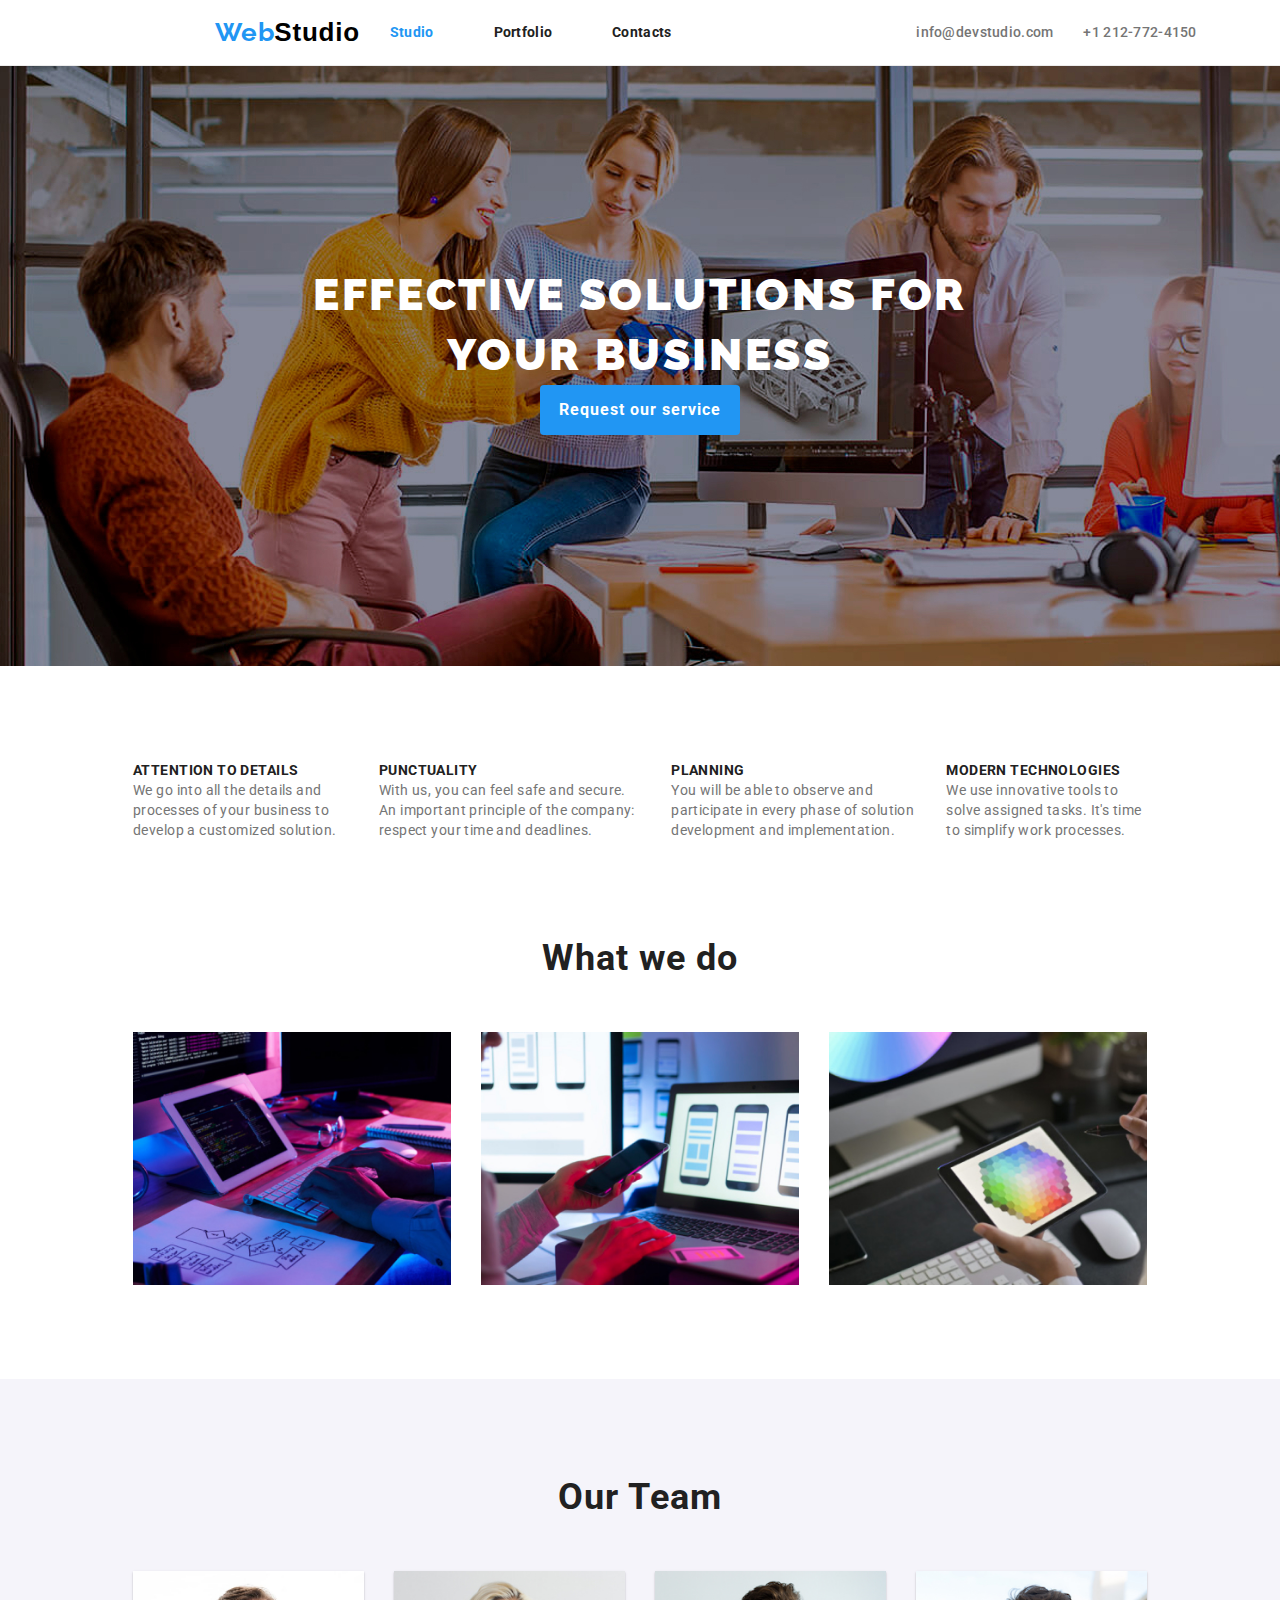
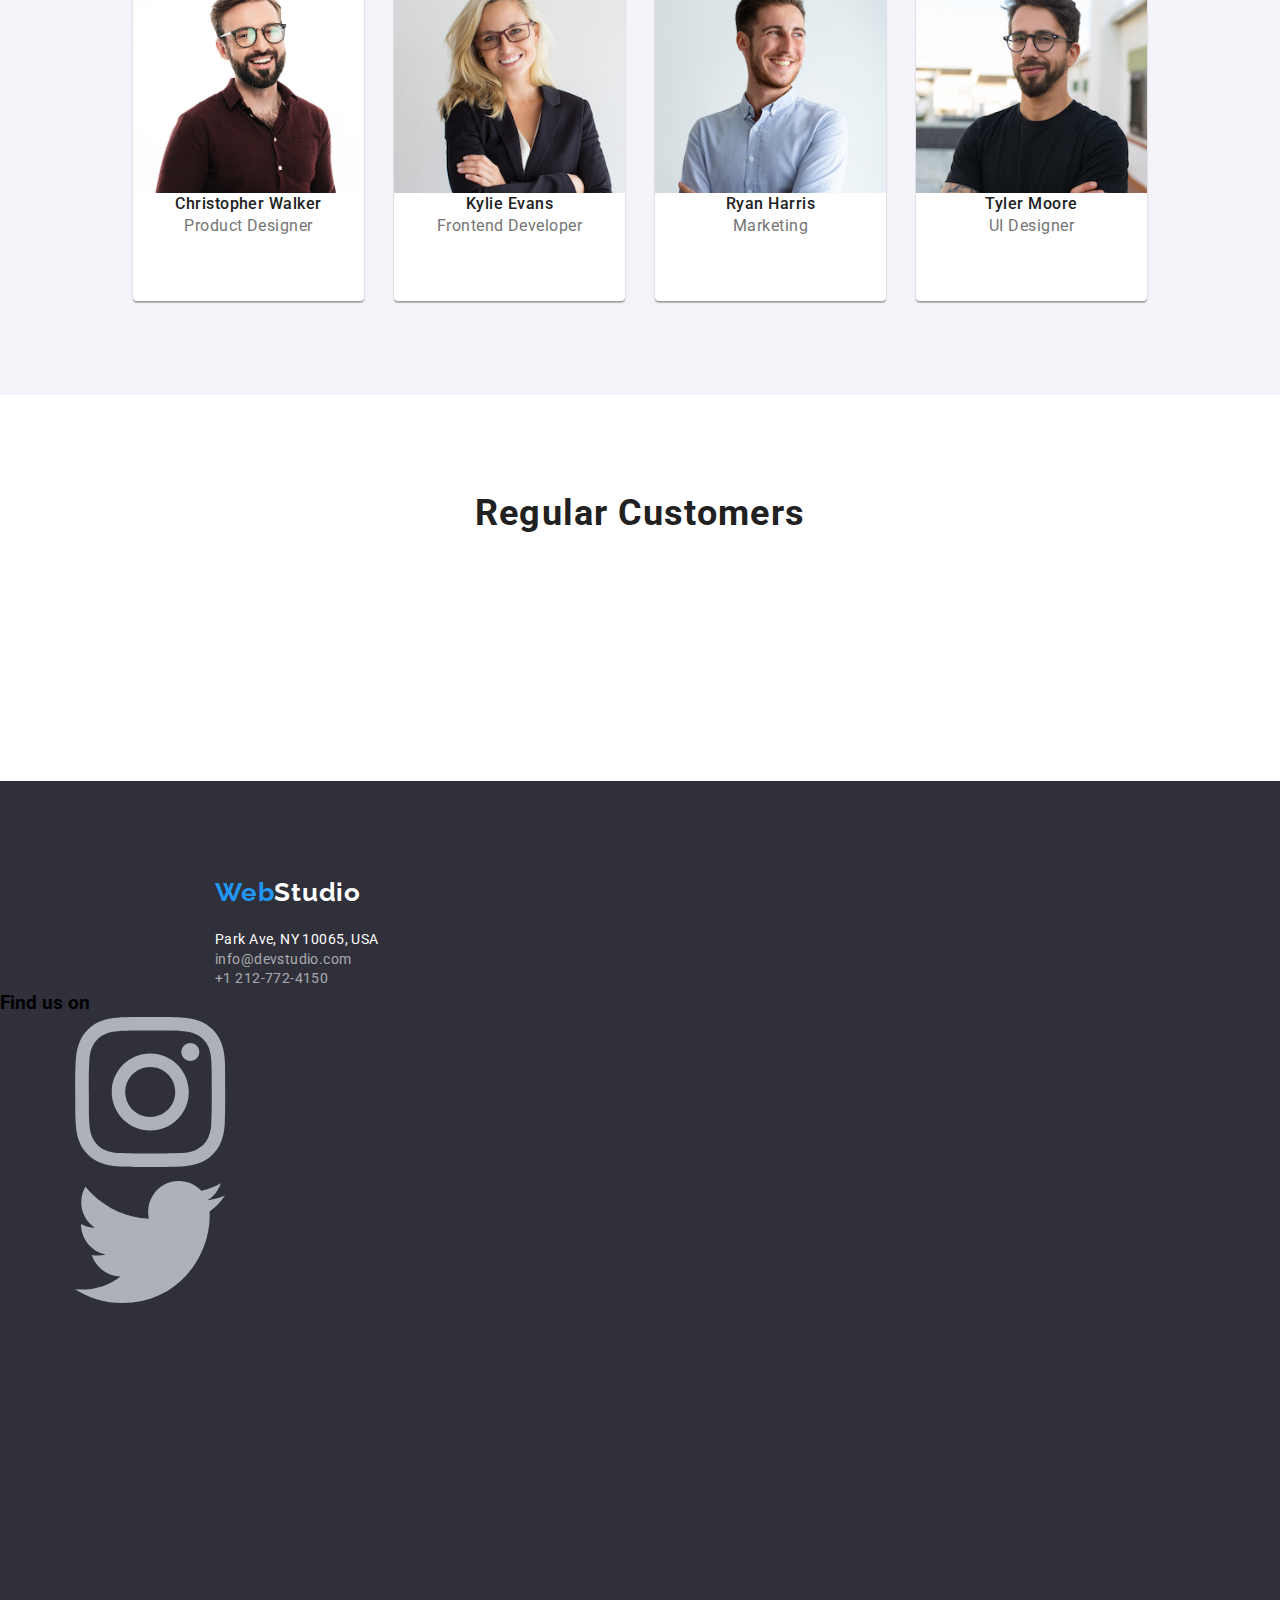
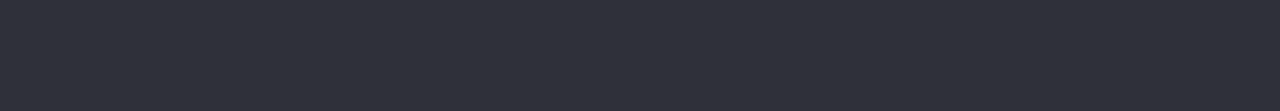
==== index.html @ 2cb7d1bf "css-reset&file-svg" ====
<!DOCTYPE html>
<html lang="en">
<head>
    <meta charset="UTF-8">
    <meta name="WebStudio" content="width=device-width, initial-scale=1.0">
    <title>WebStudio</title>
    <link
    rel="stylesheet"
    href="https://cdnjs.cloudflare.com/ajax/libs/modern-normalize/1.0.0/modern-normalize.min.css"/>
    <link rel="preconnect" href="https://fonts.googleapis.com">
    <link rel="preconnect" href="https://fonts.gstatic.com" crossorigin>
    <link href="https://fonts.googleapis.com/css2?family=Raleway:wght@700&family=Roboto:wght@400;500;700;900&display=swap" rel="stylesheet">
    <link rel="stylesheet" href="css/reset.css">
    <link rel="stylesheet" href="css/styles.css">
</head>
<body>
    <header>
        <div class="global-header">
                <div class="logo"><a href="index.html"><span class="first-word">Web</span><span class="second-word">Studio</span></a></div>
                <nav class="top-navigation">
                    <ul class="menu-nav">
                        <li><a href="index.html" class="nav-link current">Studio</a></li>
                        <li><a href="portfolio.html" class="nav-link">Portfolio</a></li>
                        <li><a href="contacts.html" class="nav-link">Contacts</a></li>
                    </ul>
                </nav>
                <div class="nav-contact">
                    <a href="emailto:info@devstudio.com">info@devstudio.com</a>
                    <a href="tel:+1212-772-4150">+1 212-772-4150</a>
                 </div>          
        </div>           
    </header>
    <main>
        <div class="title-section"><h1>EFFECTIVE SOLUTIONS FOR<br> YOUR BUSINESS</h1>
            <button class="button" type="button" >Request our service</button>
        </div>        
        <section class="strong-points">
            <ul class="strong-points-container">
                <li><h3>ATTENTION TO DETAILS</h3>
                    <p>We go into all the details and processes of your business to develop a customized solution.</p></li>
                <li><h3>PUNCTUALITY</h3>
                    <p>With us, you can feel safe and secure. An important principle of the company: respect your time and deadlines.</p></li>
                <li><h3>PLANNING</h3>
                    <p>You will be able to observe and participate in every phase of solution development and implementation.</p></li>
                <li><h3>MODERN TECHNOLOGIES</h3>
                    <p>We use innovative tools to solve assigned tasks. It's time to simplify work processes.</p></li>
            </ul>     
        </section>
        <section class="what-we-do">
            <h2>What we do</h2>
            <ul class="what-we-do-container">
                <li><img src="./images/computer.jpg" alt="keyboard tapying" width="370" height="290"></li>
                <li><img src="./images/laptop.jpg" alt="image with a laptop" width="370" height="290"></li>
                <li><img src="./images/tablet.jpg" alt="image with a tablet" width="370" height="290"></li>
            </ul>  
        </section>
        <section class="our-team">
            <h2>Our Team</h2>
                <ul class="team-comp">
                    <li class="card"><img src="./images/Christopher-Walker.jpg" alt="Christopher Walker" width="270" height="260">
                        <div class="card-footer"><h3>Christopher Walker</h3><span>Product Designer</span></div></li>
                    <li class="card"><img src="./images/Kylie-Evans.jpg" alt="Kylie Evans" width="270" height="260">
                        <div class="card-footer"><h3>Kylie Evans</h3><span>Frontend Developer</span></div></li>
                    <li class="card"><img src="./images/Ryan-Harris.jpg" alt="Ryan Harris" width="270" height="260">
                        <div class="card-footer"><h3>Ryan Harris</h3><span>Marketing</span></div></li>
                    <li class="card"><img src="./images/Tyler-Moore.jpg" alt="Tyler Moore" width="270" height="260">
                        <div class="card-footer"><h3>Tyler Moore</h3><span>UI Designer</span></div></li>
                </ul>
        </section>
        <section class="regular-customers">
            <h2>Regular Customers</h2>
            <ul class="customers-logo">
            <li><svg><use
                  href="./symbol-defs.svg#icon-Logo"
                ></use>
              </svg></li>
              <li><svg><use
                href="./symbol-defs.svg#icon-Logo-1"
              ></use>
            </svg></li>
            <li><svg><use
                href="./symbol-defs.svg#icon-Logo-2"
              ></use>
            </svg></li>
            <li><svg><use
                href="./symbol-defs.svg#icon-Logo-3"
              ></use>
            </svg></li>
            <li><svg><use
                href="./symbol-defs.svg#icon-Logo-4"
              ></use>
            </svg></li>
            <li><svg><use
                href="./symbol-defs.svg#icon-Logo-5"
              ></use>
            </svg></li>
            </ul>
        </section>
    </main>
    <footer class="global-footer">
        <div class="footer">
            <a href="index.html"><span class="first-word">Web</span><span class="third-word">Studio</span></a>
            <address>
                <p class="phisical-address">Park Ave, NY 10065, USA</p>
                <p>info@devstudio.com</p>
                <p>+1 212-772-4150</p>
            </address>
        </div>
        <div class="Find-us-on-section">
            <h3>Find us on</h3>
            <ul class="social-media-svg">
                <li class="social-media-icon">
                    <a href class="svg-link-inactive"> 
                        <svg class="svg-link-active">
                        <use
                          href="./symbol-defs.svg#icon-instagram"
                        ></use>
                      </svg></a>
                   
                </li>
                <li>
                    <svg>
                        <use
                          href="symbol-defs.svg#icon-twitter"
                        ></use>
                      </svg>
                      
                </li>
                <li>
                    <svg>
                        <use
                          href=""
                        ></use>
                      </svg>
                      
                </li>
                <li>
                    <svg>
                        <use
                          href=""
                        ></use>
                      </svg>
                      
                </li>
            </ul>
        </div>

    </footer>
</body>
</html>
---- css/styles.css ----
:root{
    --text1-font-family: "Raleway", sans-serif; 
    --text2-font-family: "Roboto", sans-serif;
    --text3-font-family: "Oleo Script", sans-serif;
    --title-color:#212121;
    --subtitle-color: #212121;
    --text-hover-focus-color:#2196F3;
    --button-color:#212121;
    --button-hover-color:#FFFFFF;
    --button-background-color:#F5F4FA;
    --paragraph-color:#757575;
    --title-footer-background-color:#2F303A;
    --address-color:#FFFFFF99;
    --background-color-white:#FFFFFF;
    --title-button-hover-color:#188CE8;
    }
    
    /*general*/

    body {
        font-family:sans-serif;
        font-family: var(--text2-font-family);
        background-color:var(--background-color-white);
        font-style: normal;
    
        }
        * {
        box-sizing: border-box;}

        ul {list-style-type: none;}
        a {text-decoration: none;}
        button{font-family: inherit;}

        header {padding-block: 15px;}

        img {
            display: block;
            max-width: 100%;
            height: auto;
        }


    /*title section*/

    h1 {
        font-family: var(--text1-font-family);
        font-weight: 900;
        font-size: 44px;
        line-height: 60px;
        letter-spacing: 0.06em;
        color:var(--background-color-white);
        padding-top: 199px;
        margin-top: 0;
        }

    .title-section {text-align: center;
        height: 600px;
        top: 80px;
        background-color:var(--title-footer-background-color);
        background-image:url("../images/bg-h1-image.jpg");
        background-image:linear-gradient(to bottom#2F303A66);
    }
    header {border-bottom: 1px solid #ECECEC;
    }

    .global-header {
    display: flex;
    flex-direction: row;
    align-items: center;
    width: 1200px;
    margin-left: 215px;
    margin-right: 215px;
}

    /*logo*/
    

    .first-word {
        font-family: var(--text1-font-family);
        color: #2196F3;
        font-size: 26px;
        font-weight: 700;
        line-height: 1.337em;
        letter-spacing: 0.03em;
        height: 31px;
        top:24px;
    }

    .second-word {
        font-family: var(--text3-font-family);
        color: #000000;
        font-size: 26px;
        font-weight: 400;
        font-weight: bold;
        line-height: 1.337em;
        letter-spacing: 0.03em;
        height: 31px;
        top: 24px;
    }
    
    .third-word {
        font-family:var(--text1-font-family);
        color: #FFFFFF;
        font-size: 26px;
        font-weight: 700;
        line-height: 1.337em;
        letter-spacing: 0.03em;
    }
    .logo :focus {color: var(--text-hover-focus-color);}
    .logo :hover {color: var(--text-hover-focus-color);}
    

   /*navigation bar*/
    .menu-nav {display: flex;
        justify-content:space-between
        }


   .nav-link {
        font-family: var(--text2-font-family);
        font-weight: 500;
        font-size: 14px;
        color:var(--subtitle-color);
        line-height: 1.328em;
        letter-spacing: 0.02em;
        font-weight: bold;
        padding-inline: 30px;
   }
    .current {color: var(--text-hover-focus-color);}
    
    a:hover { color:var(--text-hover-focus-color);}
    a:focus { color: var(--text-hover-focus-color);}

    .nav-contact {
        display: flex;
        align-content:flex-end;
        margin-left: 215px;
        gap: 30px;
        }
    .nav-contact a {
        font-family: var(--text2-font-family);
        font-size: 14px;
        font-weight: 500;
        color:var(--paragraph-color);
        line-height: 1.36em;
        letter-spacing: 0.02em;
    }
    .nav-contact :hover {color: var(--text-hover-focus-color);}
    .nav-contact :focus {color: var(--text-hover-focus-color);}

    /*strong-points*/

    .strong-points-container {
        display: flex;
        margin: auto;
        width: 1014px;
        padding-top: 94px;
        gap: 30px;
        padding-left: 0;
        margin-top: 0;
        margin-bottom: 0;
    }

    .strong-points h3 {
        font-family: var(--text2-font-family);
        font-weight: 700;
        font-size: 14px;
        letter-spacing: 0.03em;
        color: var(--subtitle-color);
        line-height: 1.429em;
    }

    .strong-points p {
        font-family: var(--text2-font-family);
        font-weight: 400;
        font-size: 14px;
        letter-spacing: 0.03em;
        color: var(--paragraph-color);
        line-height: 1.429em;
    }

    h2 {
        font-family: var(--text2-font-family);
        font-weight: 700;
        font-size: 36px;
        letter-spacing: 0.03em;
        color: var(--subtitle-color);
        line-height: 1.337em;
    }

        /* what-we-do*/
        .what-we-do {padding-top: 94px;
        padding-bottom: 94px;}
        .what-we-do h2 {text-align: center;
        margin: 0;
        padding-bottom: 50px;}
        .what-we-do-container {
        display: flex;
        justify-content: center;
        width: 1014px;
        margin:auto;
        margin-top: 0;
        gap: 30px;
        padding-left: 0;
    }
    
    /*our-team*/

    .our-team {background-color: var(--button-background-color);
    padding-top: 94px;
        
}
    .our-team h2 {display:flex; justify-content: center;
    margin: 0;}

    .team-comp {
        display: flex;
        justify-content:center;
        width: 1014px;
        margin: auto;
        gap: 30px;
        padding-top: 50px;
        padding-bottom: 94px;
        padding-left: 0;
        margin-top: 0;
        margin-bottom: 0;
    }

    .card { box-shadow: 0px 2px 1px 0px rgba(0,0,0,0.2),0px 1px 1px 0px rgba(0, 0, 0, 0.14), 0px 1px 3px 0px rgba(0, 0, 0, 0.12);
        background-color: var(--background-color-white);
        border-radius:0px 0px 4px 4px;
      }

      .card-footer {display: flex;
        flex-direction: column;
        text-align:center;
        height: 108px;
    }
    .our-team h3 {
        font-family: var(--text2-font-family);
        font-weight: 500;
        font-size: 16px;
        letter-spacing: 0.03em;
        color: var(--subtitle-color);
        line-height: 1.36em;
    }

    .our-team span {
        font-family: var(--text2-font-family);
        font-weight: 400;
        font-size: 16px;
        letter-spacing: 0.03em;
        color: var(--paragraph-color);
        line-height: 1.361em;
    }

    /*regular-customers*/

    .regular-customers {
        padding: 94px;
    }
    .regular-customers h2 {
        display: flex;
        justify-content: center;
    }

    .customers-logo {
        display: flex;
    }

    /*buttons*/

   .title-section .button {
        font-family: var(--text2-font-family);
        font-weight: 700;
        font-size: 16px;
        letter-spacing: 0.06em;
        line-height: 1.367em;
        border: none;
        border-radius: 4px;
        cursor: pointer;
        color: var(--background-color-white);
        background-color: var(--text-hover-focus-color);
        width: 200px;
        height: 50px;
    }

    .title-section .button:hover {background-color: var(--title-button-hover-color);
    color: #FFFFFF;}


    .nav-product button {
        font-family: var(--text2-font-family);
        cursor: pointer;
        font-weight: 500;
        font-size: 16px;
        letter-spacing: 0.03em;
        line-height: 1.332em;
        color:var(--button-color);
        background-color:var(--button-background-color);
        border: none;
        border-radius: 4px;
        padding-inline: 20px;
        padding-block: 10px;
    }

    .button:hover {
        color:var(--button-hover-color);
        background-color: var(--text-hover-focus-color);}
        
    .nav-product :focus {color: #FFFFFF;
        background-color: var(--text-hover-focus-color);}
   
        /*card section*/

    .product-container {
        width: 1200px;
        padding-top: 94px;
    }

    .nav-product {justify-content: center;
        padding-bottom: 50px;
        margin-left: 155px;
    }
    .product-cards {
        display: flex;
        flex-wrap: wrap;
        justify-content: center;
        gap: 10px;
    }
    
    .card-section {
        display: flex;
        flex-wrap: wrap;
        align-content: center;
        gap: 30px;
        padding: 0;
        padding-bottom: 94px;
        margin-left: 215px;

    }

    .item {flex-basis: calc((100% - 60px) / 3);
        border: 1px solid #EEE;
        background-color:var(--background-color-white);
      }
      
      .item-footer {
        display: flex;
        flex-direction: column;
        margin-inline: 20px;
        margin-block: 15px;
      }


    .card-section {
        background-color: var(--background-color-white);
        margin: 0;
        margin-left: 215px;
    }
    .card-section h3 {
        font-family:var(--text2-font-family);
        color:var(--subtitle-color);
        font-weight: 700;
        font-size: 18px;
        line-height: 1.419em;
        letter-spacing: 0.06em;
    }
    .card-section span {
        font-family: var(--text2-font-family);
        color:var(--paragraph-color);
        font-weight: 400;
        font-size: 16px;
        line-height: 1.434em;
        letter-spacing: 0.03em;
    }
    /*footer section*/

    .global-footer{
        background-color:var(--title-footer-background-color);
        font-family: var(--text2-font-family);
        font-weight: 400;
        padding-top: 94px;
        padding-bottom: 94px;
    }
    .footer {display:block;
        margin-left: 215px;
    }
    
    .global-footer a :hover,:focus {
        color:var(--text-hover-focus-color);
    }
    address {font-style: normal;}

    .global-footer .phisical-address {
        font-family:var(--text2-font-family);
        font-weight: 400;
        font-size: 14px;
        color: var(--background-color-white); 
        line-height: 1.399em;
        letter-spacing: 0.03em; 
        padding-top: 20px;
    }
    .global-footer p {
        font-family:var(--text2-font-family);
        font-weight: 400;
        font-size: 14px;
        color: var(--address-color);
        line-height: 1.41em;
        letter-spacing: 0.03em;
    }
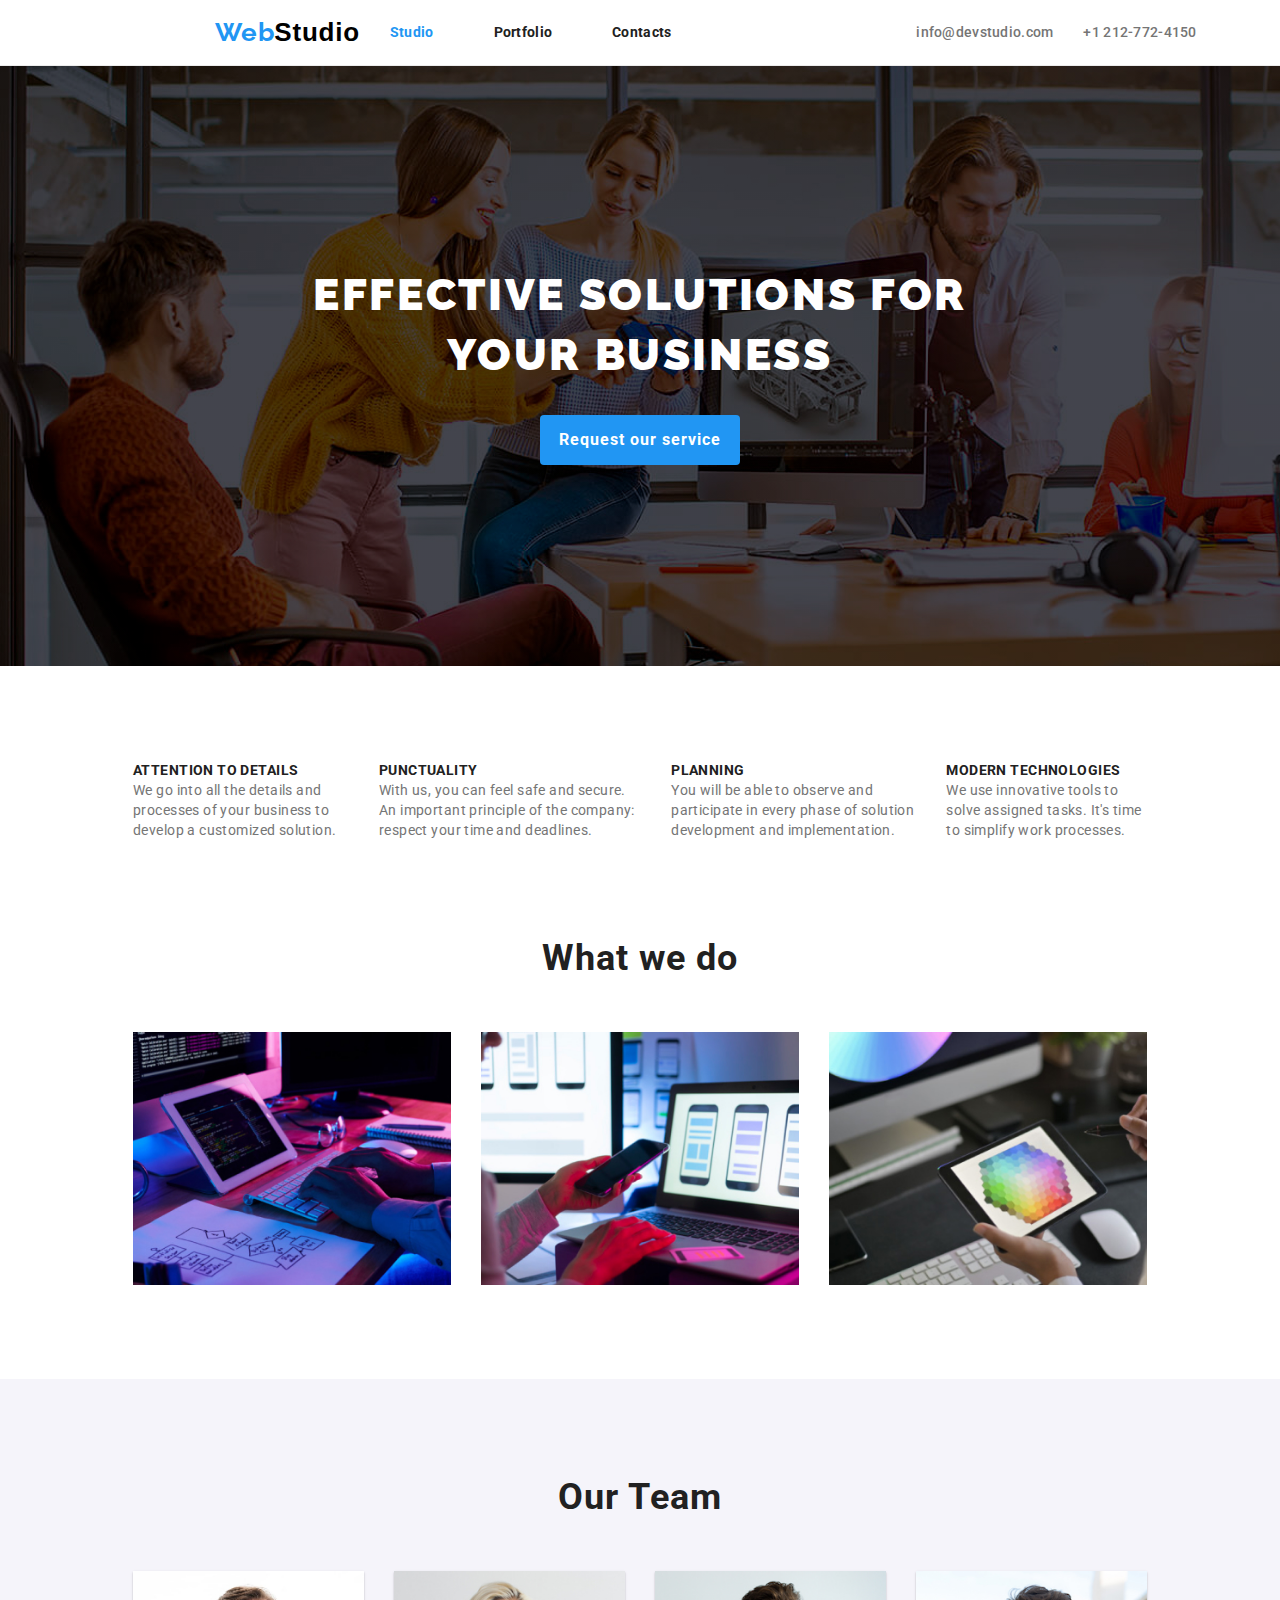
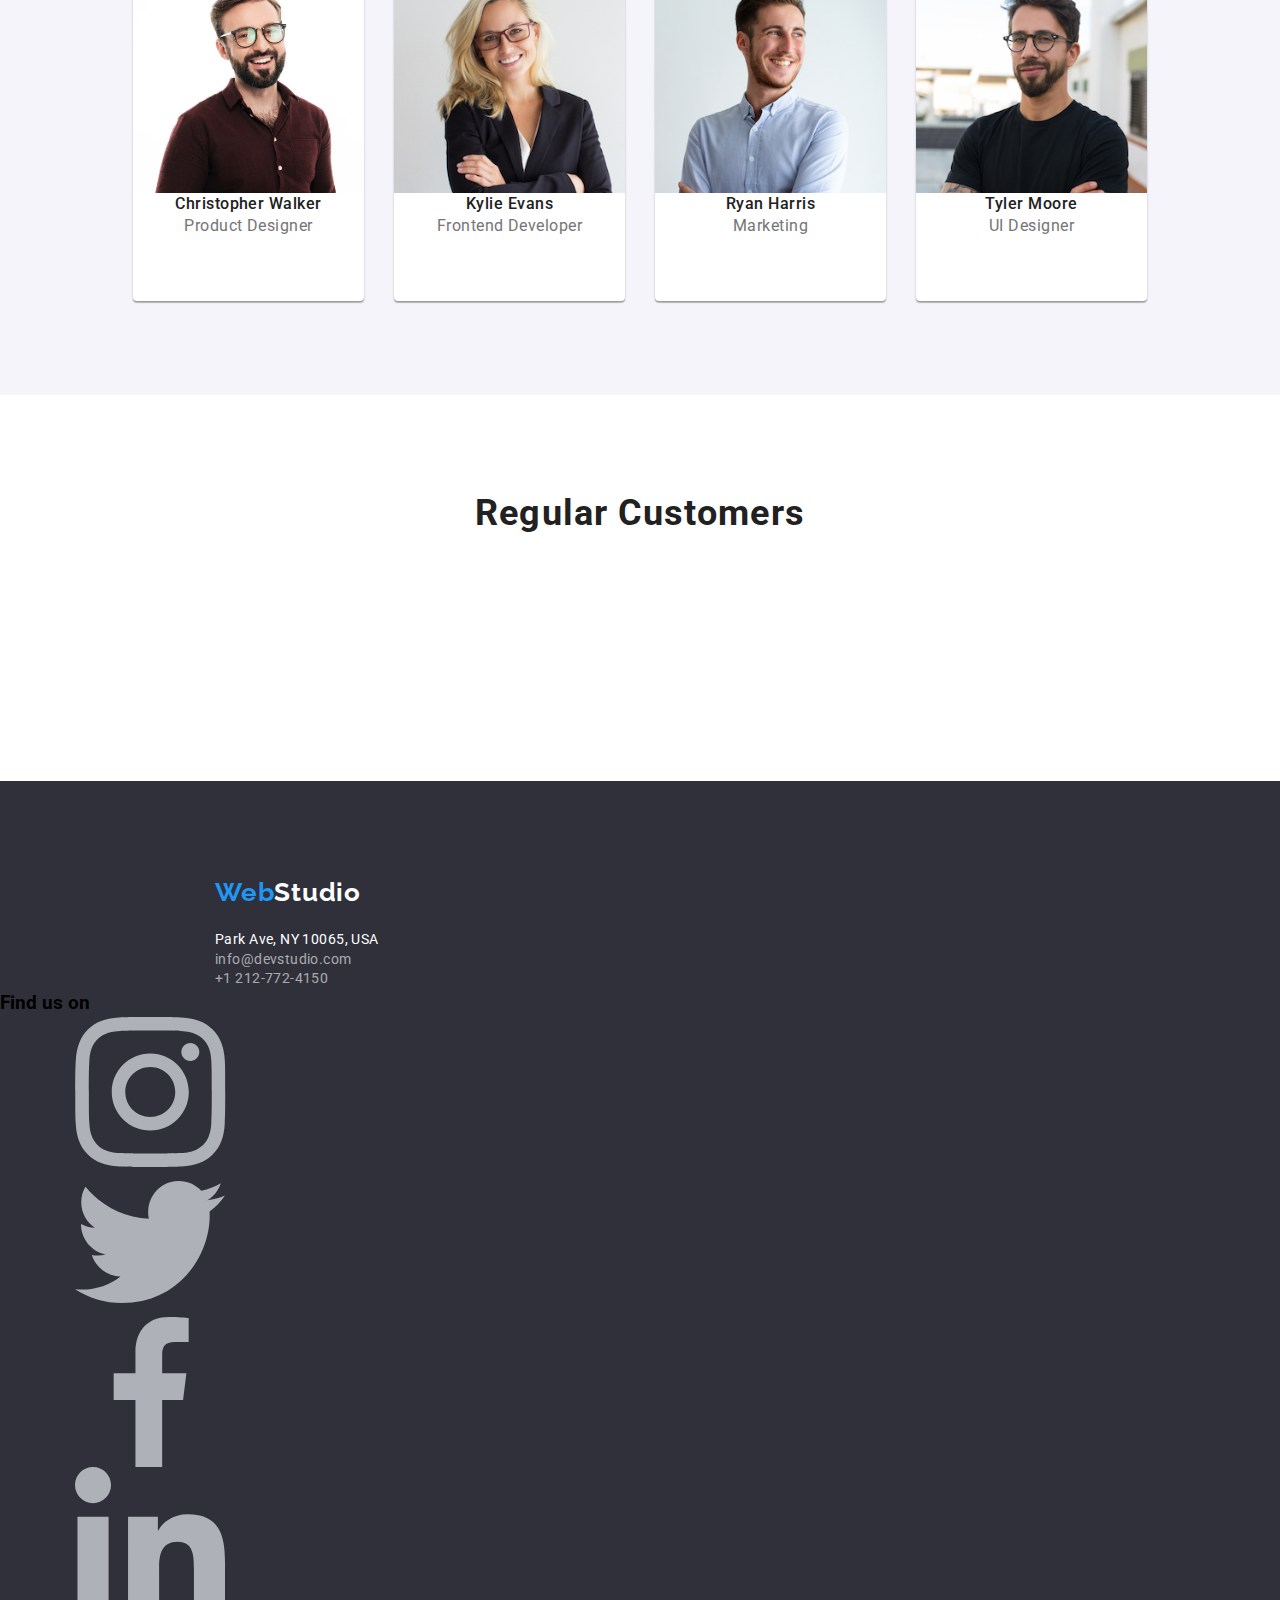
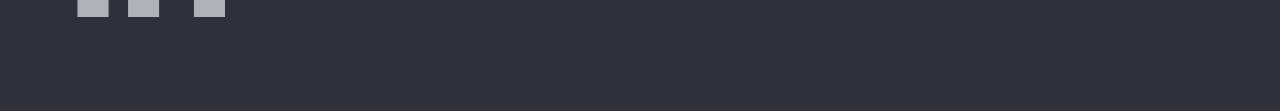
==== commit 00a27a36: "demo svg" ====
--- a/index.html
+++ b/index.html
@@ -30,10 +30,12 @@
                  </div>          
         </div>           
     </header>
-    <main>
-        <div class="title-section"><h1>EFFECTIVE SOLUTIONS FOR<br> YOUR BUSINESS</h1>
-            <button class="button" type="button" >Request our service</button>
-        </div>        
+        <main><div class="title-section-bg-img">
+            <div class="title-section"><h1>EFFECTIVE SOLUTIONS FOR<br> YOUR BUSINESS</h1>
+                <button class="button" type="button" >Request our service</button>
+            </div>
+        </div>
+                
         <section class="strong-points">
             <ul class="strong-points-container">
                 <li><h3>ATTENTION TO DETAILS</h3>
@@ -106,45 +108,19 @@
                 <p>+1 212-772-4150</p>
             </address>
         </div>
-        <div class="Find-us-on-section">
+        <div>
             <h3>Find us on</h3>
-            <ul class="social-media-svg">
-                <li class="social-media-icon">
-                    <a href class="svg-link-inactive"> 
-                        <svg class="svg-link-active">
-                        <use
-                          href="./symbol-defs.svg#icon-instagram"
-                        ></use>
-                      </svg></a>
-                   
-                </li>
-                <li>
-                    <svg>
-                        <use
-                          href="symbol-defs.svg#icon-twitter"
-                        ></use>
-                      </svg>
-                      
-                </li>
-                <li>
-                    <svg>
-                        <use
-                          href=""
-                        ></use>
-                      </svg>
-                      
-                </li>
-                <li>
-                    <svg>
-                        <use
-                          href=""
-                        ></use>
-                      </svg>
-                      
-                </li>
+            <ul>
+                <li><svg><use href="./images/symbol-defs.svg#icon-instagram"></use>
+                  </svg></li>
+                  <li><svg><use href="./images/symbol-defs.svg#icon-twitter"></use>
+                  </svg></li>
+                  <li><svg><use href="./images/symbol-defs.svg#icon-facebook"></use>
+                  </svg></li>
+                  <li><svg><use href="./images/symbol-defs.svg#icon-linkedin"></use>
+                  </svg></li>
             </ul>
         </div>
-
     </footer>
 </body>
 </html>--- a/css/styles.css
+++ b/css/styles.css
@@ -51,15 +51,18 @@
         color:var(--background-color-white);
         padding-top: 199px;
         margin-top: 0;
+        margin-bottom: 30px;
         }
 
     .title-section {text-align: center;
         height: 600px;
         top: 80px;
         background-color:var(--title-footer-background-color);
-        background-image:url("../images/bg-h1-image.jpg");
-        background-image:linear-gradient(to bottom#2F303A66);
-    }
+        background-image:linear-gradient(rgba(0, 0, 0, 0.5), rgba(0, 0, 0, 0.5)),url("../images/bg-h1-image.jpg");
+        background-repeat: no-repeat;
+    }
+
+
     header {border-bottom: 1px solid #ECECEC;
     }
 
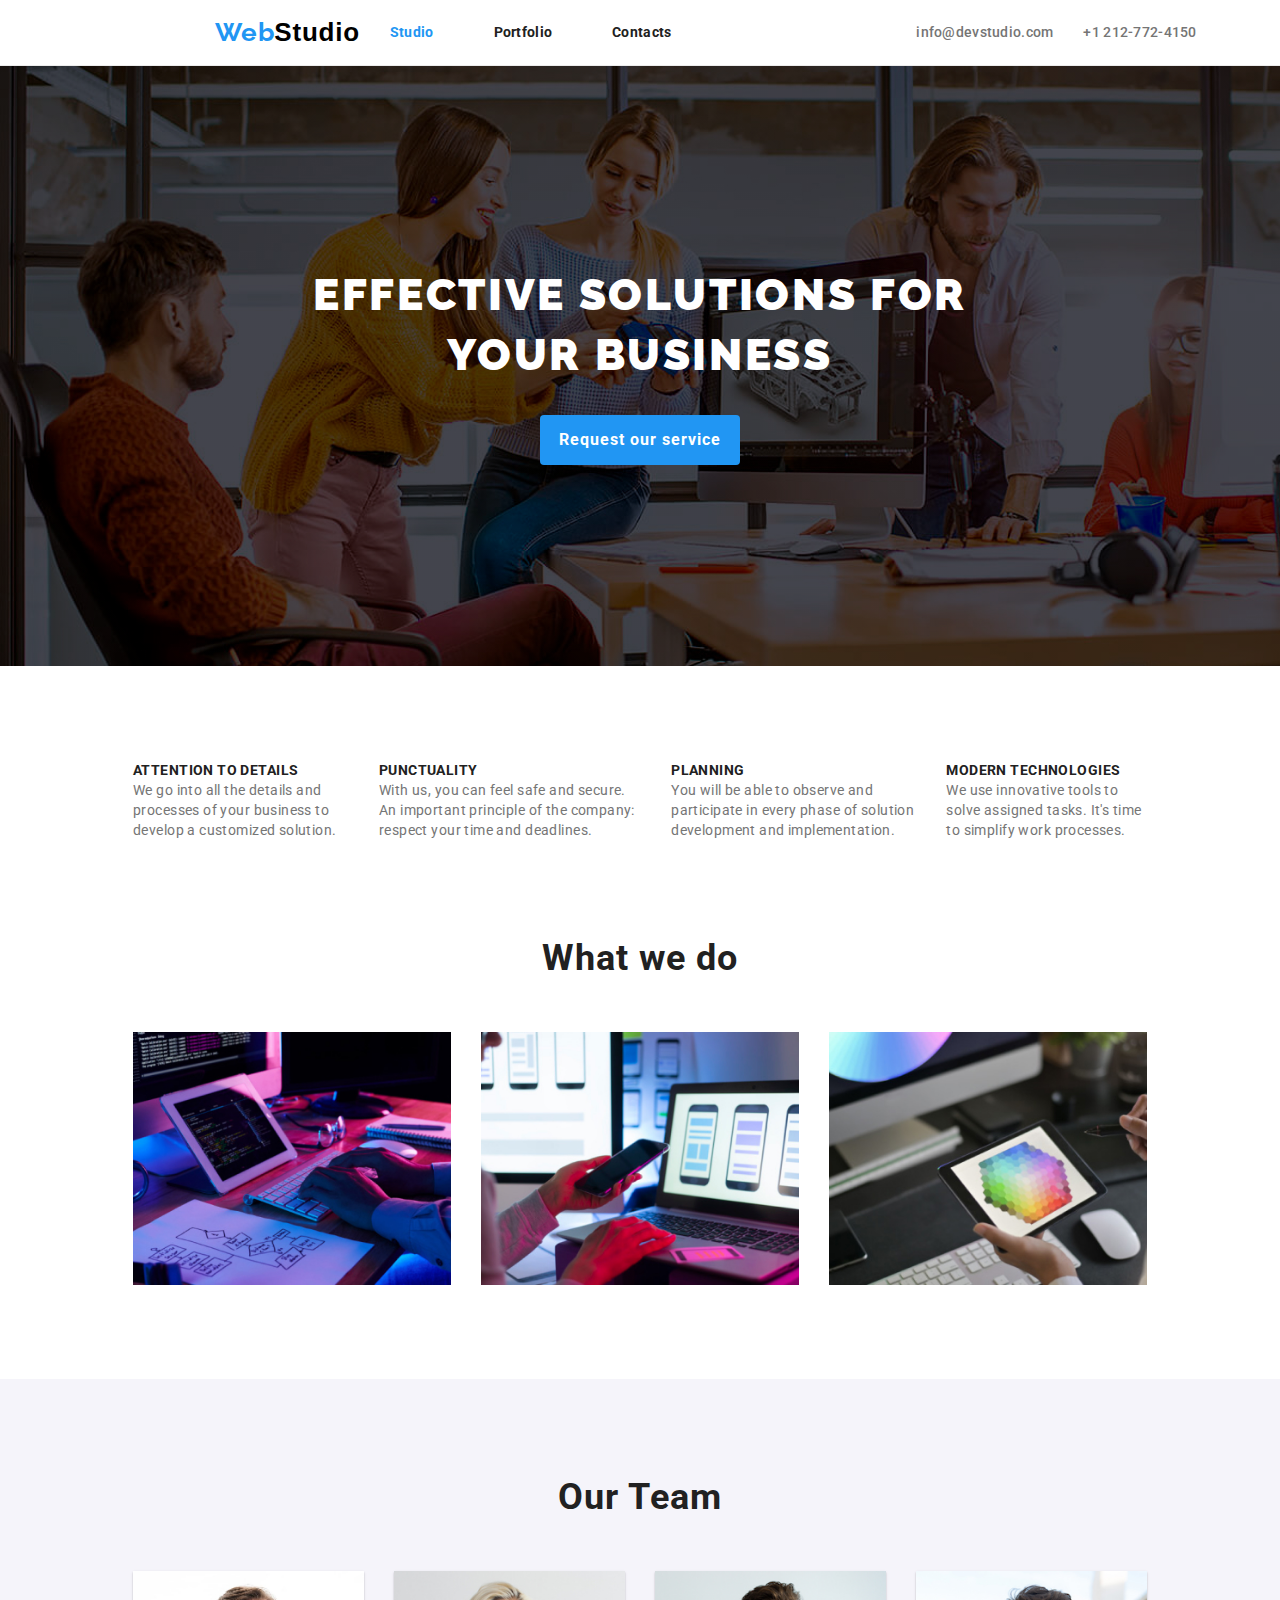
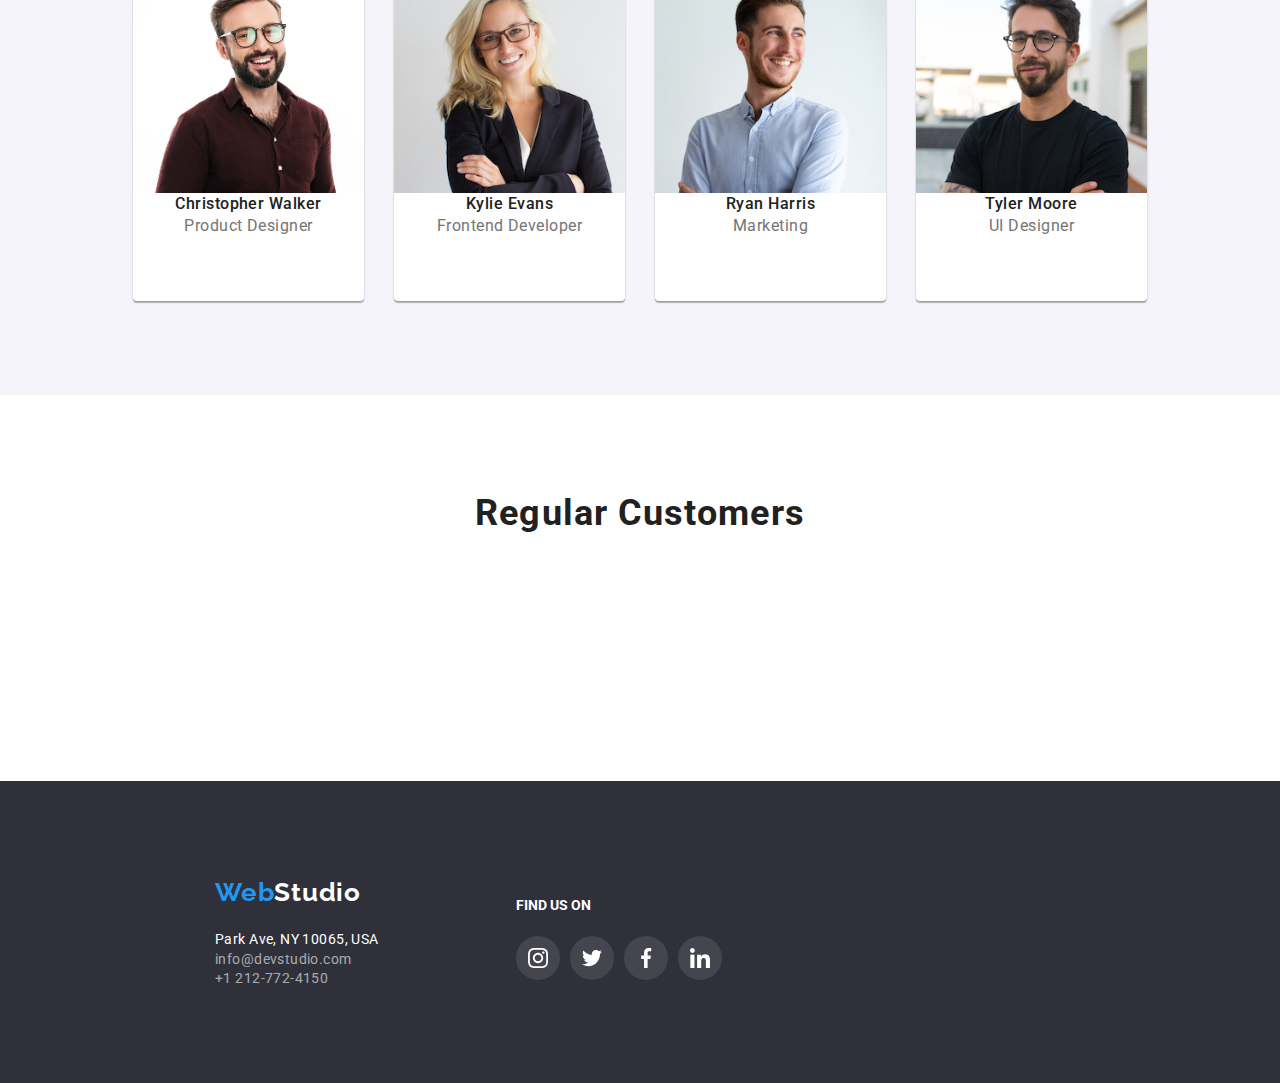
==== commit a65df23f: "footer css done" ====
--- a/index.html
+++ b/index.html
@@ -108,16 +108,16 @@
                 <p>+1 212-772-4150</p>
             </address>
         </div>
-        <div>
+        <div class="find-us-on-container">
             <h3>Find us on</h3>
-            <ul>
-                <li><svg><use href="./images/symbol-defs.svg#icon-instagram"></use>
+            <ul class="social-media">
+                <li class="social-media-icon"><svg width="20px" height="20px"><use href="./images/symbol-defs.svg#icon-instagram"></use>
                   </svg></li>
-                  <li><svg><use href="./images/symbol-defs.svg#icon-twitter"></use>
+                <li class="social-media-icon"><svg width="20px" height="20px"><use href="./images/symbol-defs.svg#icon-twitter"></use>
                   </svg></li>
-                  <li><svg><use href="./images/symbol-defs.svg#icon-facebook"></use>
+                <li class="social-media-icon"><svg width="20px" height="20px"><use href="./images/symbol-defs.svg#icon-facebook"></use>
                   </svg></li>
-                  <li><svg><use href="./images/symbol-defs.svg#icon-linkedin"></use>
+                <li class="social-media-icon"><svg width="20px" height="20px"><use href="./images/symbol-defs.svg#icon-linkedin"></use>
                   </svg></li>
             </ul>
         </div>
--- a/css/styles.css
+++ b/css/styles.css
@@ -379,7 +379,7 @@
     }
     /*footer section*/
 
-    .global-footer{
+    .global-footer{display: flex;
         background-color:var(--title-footer-background-color);
         font-family: var(--text2-font-family);
         font-weight: 400;
@@ -403,6 +403,7 @@
         line-height: 1.399em;
         letter-spacing: 0.03em; 
         padding-top: 20px;
+        width: 231px;
     }
     .global-footer p {
         font-family:var(--text2-font-family);
@@ -411,4 +412,41 @@
         color: var(--address-color);
         line-height: 1.41em;
         letter-spacing: 0.03em;
-    }+    }
+    .find-us-on-container{
+        display:block;
+        width: 206px;
+        height: 80px;
+        margin-left: 70px;
+        margin-top: 20px;
+    }
+    .find-us-on-container h3 {
+        font-family: var(--text2-font-family);
+        font-weight: 700;
+        font-size: 14px;
+        text-transform: uppercase;
+        color: var(--background-color-white);
+        padding-bottom: 20px;
+    }
+    .social-media {display: flex;
+                flex-wrap: wrap;
+                justify-content: center;
+                width: 206px;
+                height: 44px;
+                gap: 10px;
+    }
+
+    .social-media-icon {display:flex;
+        justify-content:center;
+        align-items: center;
+        background-color: #FFFFFF1A;
+        width: 44px;
+        height: 44pxa;
+        border-radius: 50%;
+
+    }
+    .social-media-icon:hover{
+        background-color: var(--text-hover-focus-color);
+        fill: var(--background-color-white);
+        border-radius: 50%;
+    } 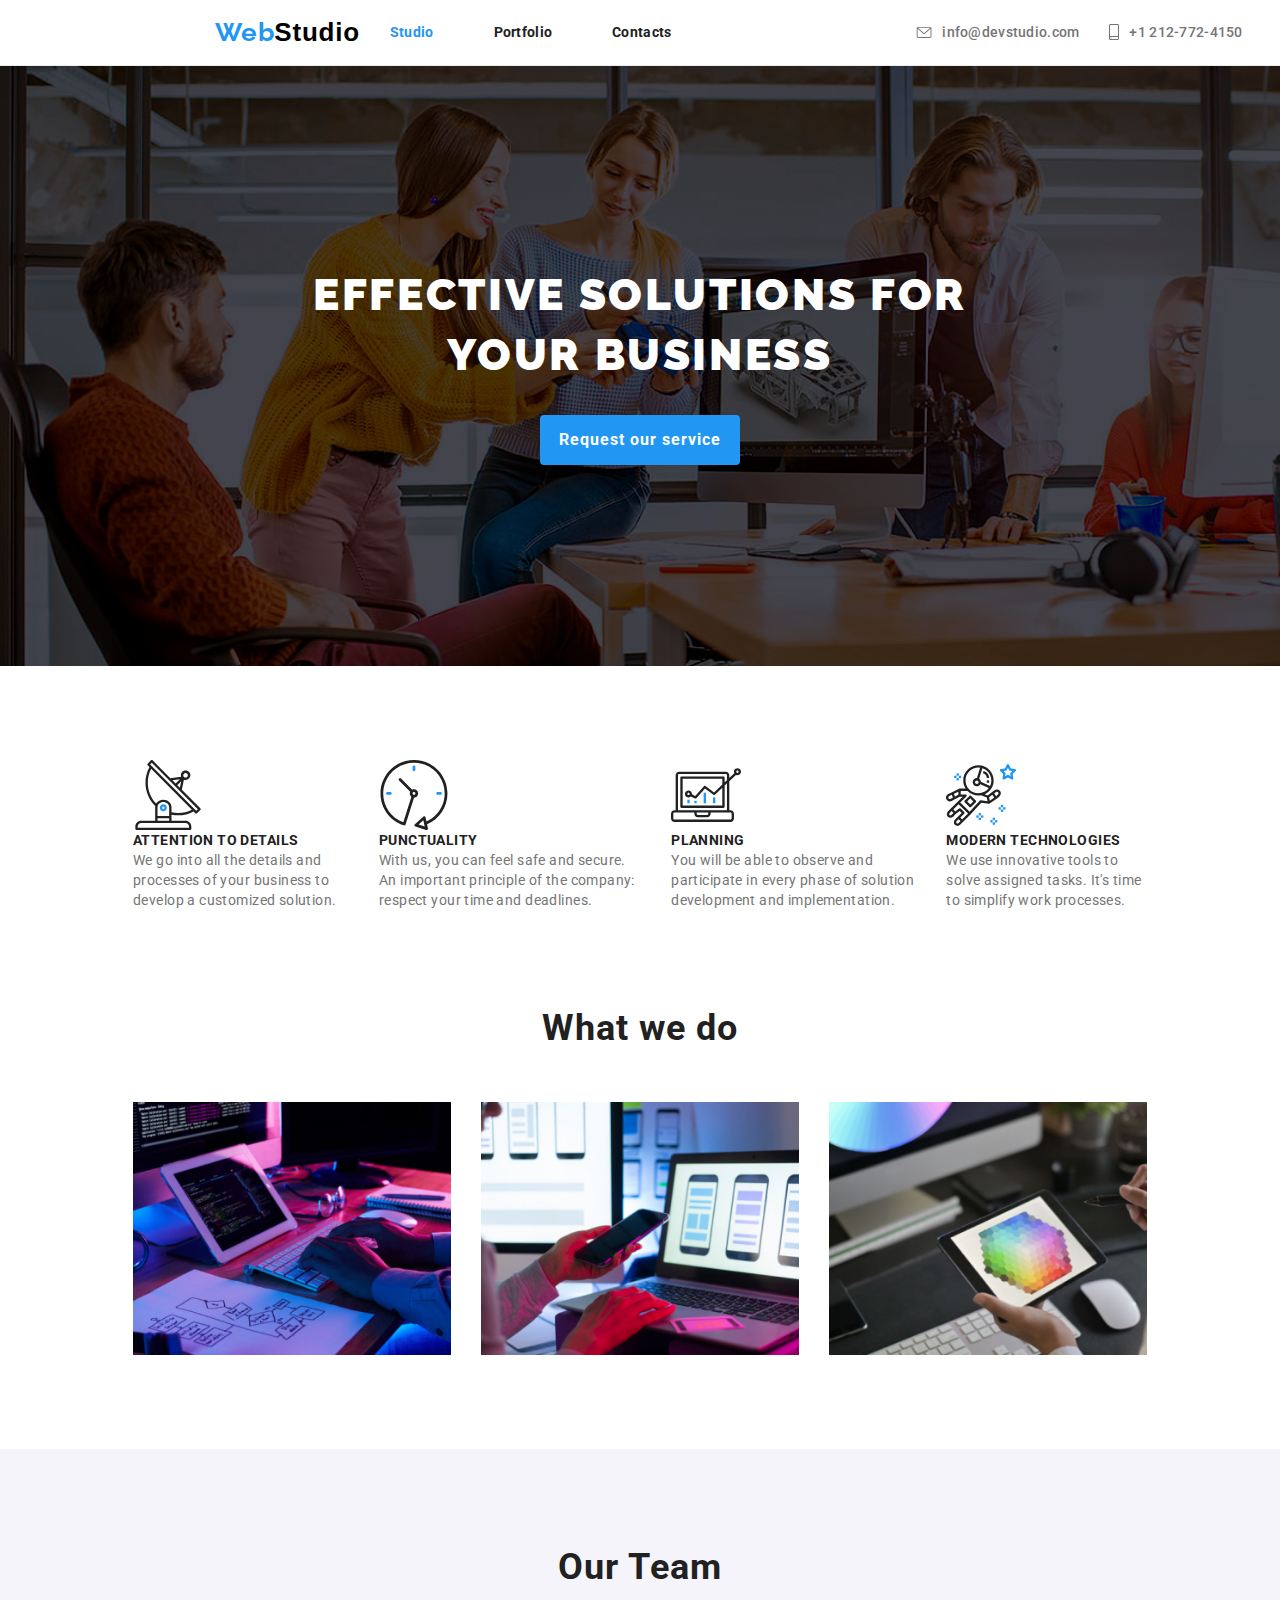
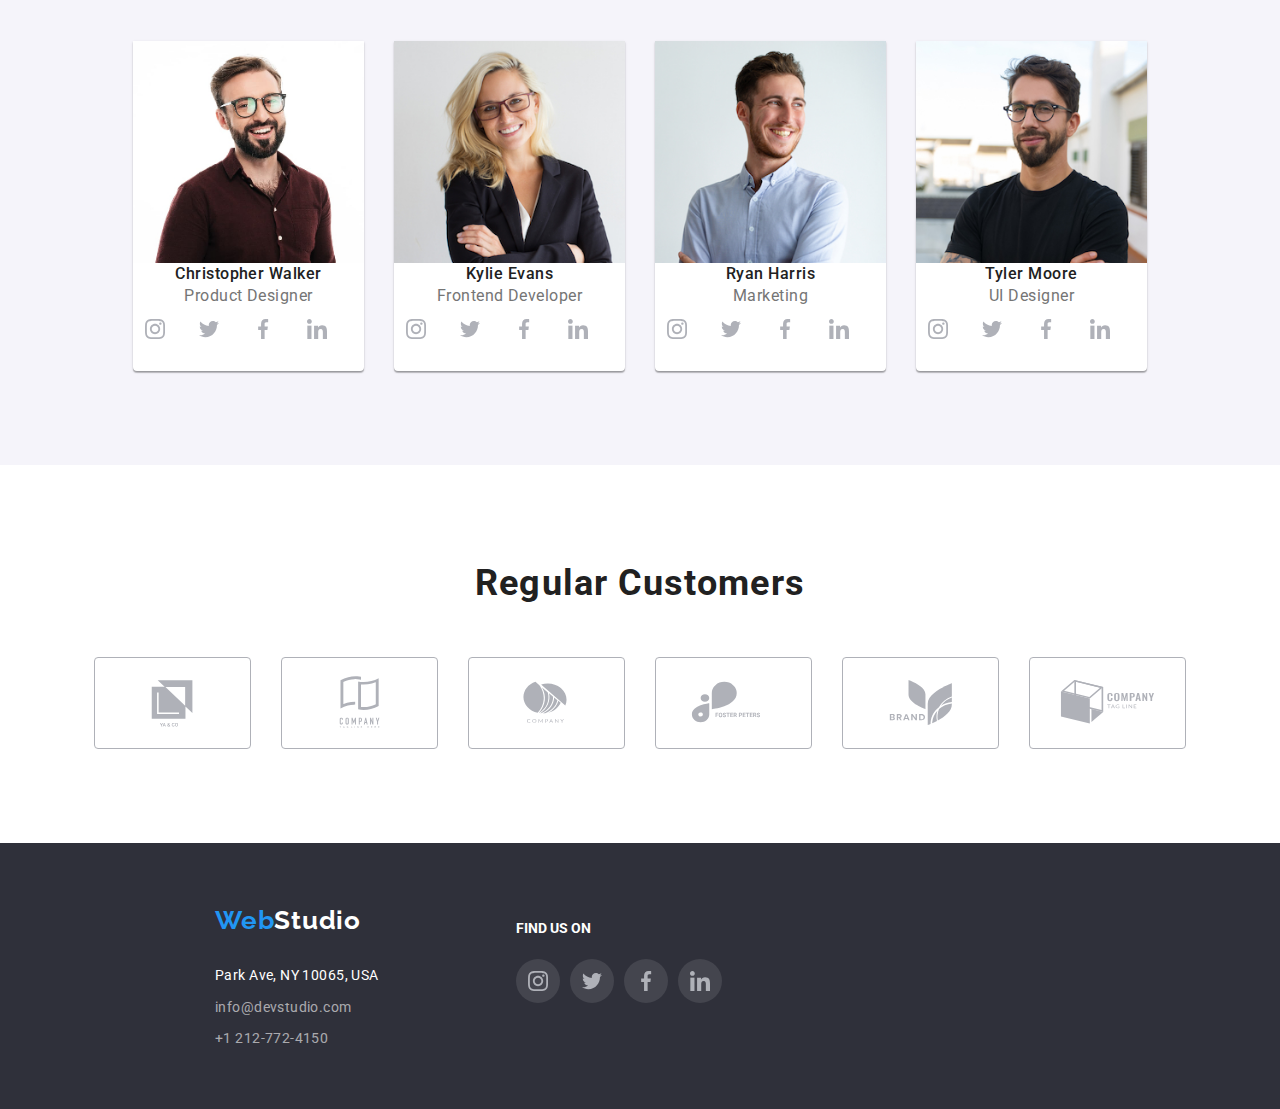
==== commit 605a9970: "index svg almost done" ====
--- a/index.html
+++ b/index.html
@@ -1,52 +1,84 @@
 <!DOCTYPE html>
 <html lang="en">
+
 <head>
     <meta charset="UTF-8">
     <meta name="WebStudio" content="width=device-width, initial-scale=1.0">
     <title>WebStudio</title>
-    <link
-    rel="stylesheet"
-    href="https://cdnjs.cloudflare.com/ajax/libs/modern-normalize/1.0.0/modern-normalize.min.css"/>
+    <link rel="stylesheet"
+        href="https://cdnjs.cloudflare.com/ajax/libs/modern-normalize/1.0.0/modern-normalize.min.css" />
     <link rel="preconnect" href="https://fonts.googleapis.com">
     <link rel="preconnect" href="https://fonts.gstatic.com" crossorigin>
-    <link href="https://fonts.googleapis.com/css2?family=Raleway:wght@700&family=Roboto:wght@400;500;700;900&display=swap" rel="stylesheet">
+    <link
+        href="https://fonts.googleapis.com/css2?family=Raleway:wght@700&family=Roboto:wght@400;500;700;900&display=swap"
+        rel="stylesheet">
     <link rel="stylesheet" href="css/reset.css">
     <link rel="stylesheet" href="css/styles.css">
 </head>
+
 <body>
     <header>
         <div class="global-header">
-                <div class="logo"><a href="index.html"><span class="first-word">Web</span><span class="second-word">Studio</span></a></div>
-                <nav class="top-navigation">
-                    <ul class="menu-nav">
-                        <li><a href="index.html" class="nav-link current">Studio</a></li>
-                        <li><a href="portfolio.html" class="nav-link">Portfolio</a></li>
-                        <li><a href="contacts.html" class="nav-link">Contacts</a></li>
-                    </ul>
-                </nav>
-                <div class="nav-contact">
-                    <a href="emailto:info@devstudio.com">info@devstudio.com</a>
-                    <a href="tel:+1212-772-4150">+1 212-772-4150</a>
-                 </div>          
-        </div>           
+            <div class="logo"><a href="index.html"><span class="first-word">Web</span><span
+                        class="second-word">Studio</span></a></div>
+            <nav class="top-navigation">
+                <ul class="menu-nav">
+                    <li><a href="index.html" class="nav-link current">Studio</a></li>
+                    <li><a href="portfolio.html" class="nav-link">Portfolio</a></li>
+                    <li><a href="contacts.html" class="nav-link">Contacts</a></li>
+                </ul>
+            </nav>
+            <div class="nav-contact">
+                <div class="nav-contact-email"><svg width="16" height="12">
+                        <use href="./images/symbol-defs.svg#icon-envelope"></use>
+                    </svg><a href="emailto:info@devstudio.com">info@devstudio.com</a>
+                </div>
+                <div class="nav-contact-phone"><svg width="10" height="16">
+                        <use href="./images/symbol-defs.svg#icon-smartphone"></use>
+                    </svg><a href="tel:+1212-772-4150">+1 212-772-4150</a>
+                </div>
+            </div>
+        </div>
     </header>
-        <main><div class="title-section-bg-img">
-            <div class="title-section"><h1>EFFECTIVE SOLUTIONS FOR<br> YOUR BUSINESS</h1>
-                <button class="button" type="button" >Request our service</button>
+    <main>
+        <div class="title-section-bg-img">
+            <div class="title-section">
+                <h1>EFFECTIVE SOLUTIONS FOR<br> YOUR BUSINESS</h1>
+                <button class="button" type="button">Request our service</button>
             </div>
         </div>
-                
+
         <section class="strong-points">
             <ul class="strong-points-container">
-                <li><h3>ATTENTION TO DETAILS</h3>
-                    <p>We go into all the details and processes of your business to develop a customized solution.</p></li>
-                <li><h3>PUNCTUALITY</h3>
-                    <p>With us, you can feel safe and secure. An important principle of the company: respect your time and deadlines.</p></li>
-                <li><h3>PLANNING</h3>
-                    <p>You will be able to observe and participate in every phase of solution development and implementation.</p></li>
-                <li><h3>MODERN TECHNOLOGIES</h3>
-                    <p>We use innovative tools to solve assigned tasks. It's time to simplify work processes.</p></li>
-            </ul>     
+                <li>
+                    <svg width="70px" height="70px">
+                        <use href="./images/symbol-defs.svg#icon-antenna"></use>
+                    </svg>
+                    <h3>ATTENTION TO DETAILS</h3>
+                    <p>We go into all the details and processes of your business to develop a customized solution.</p>
+                </li>
+                <li>
+                    <svg width="70px" height="70px">
+                        <use href="./images/symbol-defs.svg#icon-clock"></use>
+                    </svg>
+                    <h3>PUNCTUALITY</h3>
+                    <p>With us, you can feel safe and secure. An important principle of the company: respect your time
+                        and deadlines.</p>
+                </li>
+                <li><svg width="70px" height="70px">
+                        <use href="./images/symbol-defs.svg#icon-diagram"></use>
+                    </svg>
+                    <h3>PLANNING</h3>
+                    <p>You will be able to observe and participate in every phase of solution development and
+                        implementation.</p>
+                </li>
+                <li><svg width="70px" height="70px">
+                        <use href="./images/symbol-defs.svg#icon-astronaut"></use>
+                    </svg>
+                    <h3>MODERN TECHNOLOGIES</h3>
+                    <p>We use innovative tools to solve assigned tasks. It's time to simplify work processes.</p>
+                </li>
+            </ul>
         </section>
         <section class="what-we-do">
             <h2>What we do</h2>
@@ -54,48 +86,111 @@
                 <li><img src="./images/computer.jpg" alt="keyboard tapying" width="370" height="290"></li>
                 <li><img src="./images/laptop.jpg" alt="image with a laptop" width="370" height="290"></li>
                 <li><img src="./images/tablet.jpg" alt="image with a tablet" width="370" height="290"></li>
-            </ul>  
+            </ul>
         </section>
         <section class="our-team">
             <h2>Our Team</h2>
-                <ul class="team-comp">
-                    <li class="card"><img src="./images/Christopher-Walker.jpg" alt="Christopher Walker" width="270" height="260">
-                        <div class="card-footer"><h3>Christopher Walker</h3><span>Product Designer</span></div></li>
-                    <li class="card"><img src="./images/Kylie-Evans.jpg" alt="Kylie Evans" width="270" height="260">
-                        <div class="card-footer"><h3>Kylie Evans</h3><span>Frontend Developer</span></div></li>
-                    <li class="card"><img src="./images/Ryan-Harris.jpg" alt="Ryan Harris" width="270" height="260">
-                        <div class="card-footer"><h3>Ryan Harris</h3><span>Marketing</span></div></li>
-                    <li class="card"><img src="./images/Tyler-Moore.jpg" alt="Tyler Moore" width="270" height="260">
-                        <div class="card-footer"><h3>Tyler Moore</h3><span>UI Designer</span></div></li>
-                </ul>
+            <ul class="team-comp">
+                <li class="card"><img src="./images/Christopher-Walker.jpg" alt="Christopher Walker" width="270"
+                        height="260">
+                    <div class="card-footer">
+                        <h3>Christopher Walker</h3><span>Product Designer</span>
+                        <ul class="social-media-icon-team">
+                            <li class="social-media-icon-card"><svg width="20px" height="20px">
+                                    <use href="./images/symbol-defs.svg#icon-instagram"></use>
+                                </svg></li>
+                            <li class="social-media-icon-card"><svg width="20px" height="20px">
+                                    <use href="./images/symbol-defs.svg#icon-twitter"></use>
+                                </svg></li>
+                            <li class="social-media-icon-card"><svg width="20px" height="20px">
+                                    <use href="./images/symbol-defs.svg#icon-facebook"></use>
+                                </svg></li>
+                            <li class="social-media-icon-card"><svg width="20px" height="20px">
+                                    <use href="./images/symbol-defs.svg#icon-linkedin"></use>
+                                </svg></li>
+                        </ul>
+                    </div>
+                </li>
+                <li class="card"><img src="./images/Kylie-Evans.jpg" alt="Kylie Evans" width="270" height="260">
+                    <div class="card-footer">
+                        <h3>Kylie Evans</h3><span>Frontend Developer</span>
+                        <ul class="social-media-icon-team">
+                            <li class="social-media-icon-card"><svg width="20px" height="20px">
+                                    <use href="./images/symbol-defs.svg#icon-instagram"></use>
+                                </svg></li>
+                            <li class="social-media-icon-card"><svg width="20px" height="20px">
+                                    <use href="./images/symbol-defs.svg#icon-twitter"></use>
+                                </svg></li>
+                            <li class="social-media-icon-card"><svg width="20px" height="20px">
+                                    <use href="./images/symbol-defs.svg#icon-facebook"></use>
+                                </svg></li>
+                            <li class="social-media-icon-card"><svg width="20px" height="20px">
+                                    <use href="./images/symbol-defs.svg#icon-linkedin"></use>
+                                </svg></li>
+                        </ul>
+                    </div>
+                </li>
+                <li class="card"><img src="./images/Ryan-Harris.jpg" alt="Ryan Harris" width="270" height="260">
+                    <div class="card-footer">
+                        <h3>Ryan Harris</h3><span>Marketing</span>
+                        <ul class="social-media-icon-team">
+                            <li class="social-media-icon-card"><svg width="20px" height="20px">
+                                    <use href="./images/symbol-defs.svg#icon-instagram"></use>
+                                </svg></li>
+                            <li class="social-media-icon-card"><svg width="20px" height="20px">
+                                    <use href="./images/symbol-defs.svg#icon-twitter"></use>
+                                </svg></li>
+                            <li class="social-media-icon-card"><svg width="20px" height="20px">
+                                    <use href="./images/symbol-defs.svg#icon-facebook"></use>
+                                </svg></li>
+                            <li class="social-media-icon-card"><svg width="20px" height="20px">
+                                    <use href="./images/symbol-defs.svg#icon-linkedin"></use>
+                                </svg></li>
+                        </ul>
+                    </div>
+                </li>
+                <li class="card"><img src="./images/Tyler-Moore.jpg" alt="Tyler Moore" width="270" height="260">
+                    <div class="card-footer">
+                        <h3>Tyler Moore</h3><span>UI Designer</span>
+                        <ul class="social-media-icon-team">
+                            <li class="social-media-icon-card"><svg width="20px" height="20px">
+                                    <use href="./images/symbol-defs.svg#icon-instagram"></use>
+                                </svg></li>
+                            <li class="social-media-icon-card"><svg width="20px" height="20px">
+                                    <use href="./images/symbol-defs.svg#icon-twitter"></use>
+                                </svg></li>
+                            <li class="social-media-icon-card"><svg width="20px" height="20px">
+                                    <use href="./images/symbol-defs.svg#icon-facebook"></use>
+                                </svg></li>
+                            <li class="social-media-icon-card"><svg width="20px" height="20px">
+                                    <use href="./images/symbol-defs.svg#icon-linkedin"></use>
+                                </svg></li>
+                        </ul>
+                    </div>
+                </li>
+            </ul>
         </section>
         <section class="regular-customers">
             <h2>Regular Customers</h2>
-            <ul class="customers-logo">
-            <li><svg><use
-                  href="./symbol-defs.svg#icon-Logo"
-                ></use>
-              </svg></li>
-              <li><svg><use
-                href="./symbol-defs.svg#icon-Logo-1"
-              ></use>
-            </svg></li>
-            <li><svg><use
-                href="./symbol-defs.svg#icon-Logo-2"
-              ></use>
-            </svg></li>
-            <li><svg><use
-                href="./symbol-defs.svg#icon-Logo-3"
-              ></use>
-            </svg></li>
-            <li><svg><use
-                href="./symbol-defs.svg#icon-Logo-4"
-              ></use>
-            </svg></li>
-            <li><svg><use
-                href="./symbol-defs.svg#icon-Logo-5"
-              ></use>
-            </svg></li>
+            <ul class="customers">
+                <li class="customers-logo"><svg width="106px" height="60px">
+                        <use href="./images/symbol-defs.svg#icon-Logo-1"></use>
+                    </svg></li>
+                <li class="customers-logo"><svg width="106px" height="60px">
+                        <use href="./images/symbol-defs.svg#icon-Logo-2"></use>
+                    </svg></li>
+                <li class="customers-logo"><svg width="106px" height="60px">
+                        <use href="./images/symbol-defs.svg#icon-Logo-3"></use>
+                    </svg></li>
+                <li class="customers-logo"><svg width="106px" height="60px">
+                        <use href="./images/symbol-defs.svg#icon-Logo-4"></use>
+                    </svg></li>
+                <li class="customers-logo"><svg width="106px" height="60px">
+                        <use href="./images/symbol-defs.svg#icon-Logo-5"></use>
+                    </svg></li>
+                <li class="customers-logo"><svg width="106px" height="60px">
+                        <use href="./images/symbol-defs.svg#icon-Logo-6"></use>
+                    </svg></li>
             </ul>
         </section>
     </main>
@@ -111,16 +206,21 @@
         <div class="find-us-on-container">
             <h3>Find us on</h3>
             <ul class="social-media">
-                <li class="social-media-icon"><svg width="20px" height="20px"><use href="./images/symbol-defs.svg#icon-instagram"></use>
-                  </svg></li>
-                <li class="social-media-icon"><svg width="20px" height="20px"><use href="./images/symbol-defs.svg#icon-twitter"></use>
-                  </svg></li>
-                <li class="social-media-icon"><svg width="20px" height="20px"><use href="./images/symbol-defs.svg#icon-facebook"></use>
-                  </svg></li>
-                <li class="social-media-icon"><svg width="20px" height="20px"><use href="./images/symbol-defs.svg#icon-linkedin"></use>
-                  </svg></li>
+                <li class="social-media-icon"><svg width="20px" height="20px">
+                        <use href="./images/symbol-defs.svg#icon-instagram"></use>
+                    </svg></li>
+                <li class="social-media-icon"><svg width="20px" height="20px">
+                        <use href="./images/symbol-defs.svg#icon-twitter"></use>
+                    </svg></li>
+                <li class="social-media-icon"><svg width="20px" height="20px">
+                        <use href="./images/symbol-defs.svg#icon-facebook"></use>
+                    </svg></li>
+                <li class="social-media-icon"><svg width="20px" height="20px">
+                        <use href="./images/symbol-defs.svg#icon-linkedin"></use>
+                    </svg></li>
             </ul>
         </div>
     </footer>
 </body>
+
 </html>--- a/css/styles.css
+++ b/css/styles.css
@@ -150,6 +150,17 @@
     }
     .nav-contact :hover {color: var(--text-hover-focus-color);}
     .nav-contact :focus {color: var(--text-hover-focus-color);}
+    
+    .nav-contact-email {
+        display: flex;
+        align-items:center;
+        gap: 10px;
+    }
+    .nav-contact-phone {
+        display: flex;
+        align-items: center;
+        gap: 10px;
+    }
 
     /*strong-points*/
 
@@ -257,20 +268,65 @@
         line-height: 1.361em;
     }
 
+    .social-media-icon-team {display: flex;
+        justify-content: center;
+        width: 206px;
+        height: 44px;
+        gap:10px;
+    }
+    
+    .social-media-icon-card {
+        display: flex;
+        justify-content: center;
+        align-items: center;
+        background-color: var(--background-color-white);
+        border-radius: 50%;
+        width: 44px;
+        height: 44px;
+    }
+
+    .social-media-icon-card :hover {
+        background-color: var(--text-hover-focus-color);
+            fill: var(--background-color-white);
+            border-radius: 50%;
+            width: 44px;
+            height: 44px;
+
+    }
     /*regular-customers*/
 
     .regular-customers {
         padding: 94px;
     }
+
     .regular-customers h2 {
         display: flex;
         justify-content: center;
-    }
-
-    .customers-logo {
-        display: flex;
-    }
-
+        padding-bottom: 50px;
+    }
+
+    .customers {
+        display: flex;
+        justify-content: center;
+        gap: 30px;
+    }
+
+    .customers-logo {display: flex;
+        justify-content: center;
+        align-items: center;
+        border: 1px solid #AFB1B8;
+        border-radius: 4px;
+        width: 170px;
+        height: 92px;
+    }
+        .customers-logo :hover {
+            stroke: #2196F3;
+            border:1px solid #2196F3;
+            border-radius: 4px;
+            width: 170px;
+            height: 92px;
+        }
+    
     /*buttons*/
 
    .title-section .button {
@@ -383,8 +439,8 @@
         background-color:var(--title-footer-background-color);
         font-family: var(--text2-font-family);
         font-weight: 400;
-        padding-top: 94px;
-        padding-bottom: 94px;
+        padding-top: 60px;
+        padding-bottom: 60px;
     }
     .footer {display:block;
         margin-left: 215px;
@@ -402,7 +458,7 @@
         color: var(--background-color-white); 
         line-height: 1.399em;
         letter-spacing: 0.03em; 
-        padding-top: 20px;
+        padding-top: 28px;
         width: 231px;
     }
     .global-footer p {
@@ -412,13 +468,14 @@
         color: var(--address-color);
         line-height: 1.41em;
         letter-spacing: 0.03em;
-    }
+        padding-top: 12px;
+    }
+
     .find-us-on-container{
         display:block;
         width: 206px;
-        height: 80px;
         margin-left: 70px;
-        margin-top: 20px;
+        padding-top:15px;
     }
     .find-us-on-container h3 {
         font-family: var(--text2-font-family);
@@ -441,9 +498,8 @@
         align-items: center;
         background-color: #FFFFFF1A;
         width: 44px;
-        height: 44pxa;
+        height: 44px;
         border-radius: 50%;
-
     }
     .social-media-icon:hover{
         background-color: var(--text-hover-focus-color);
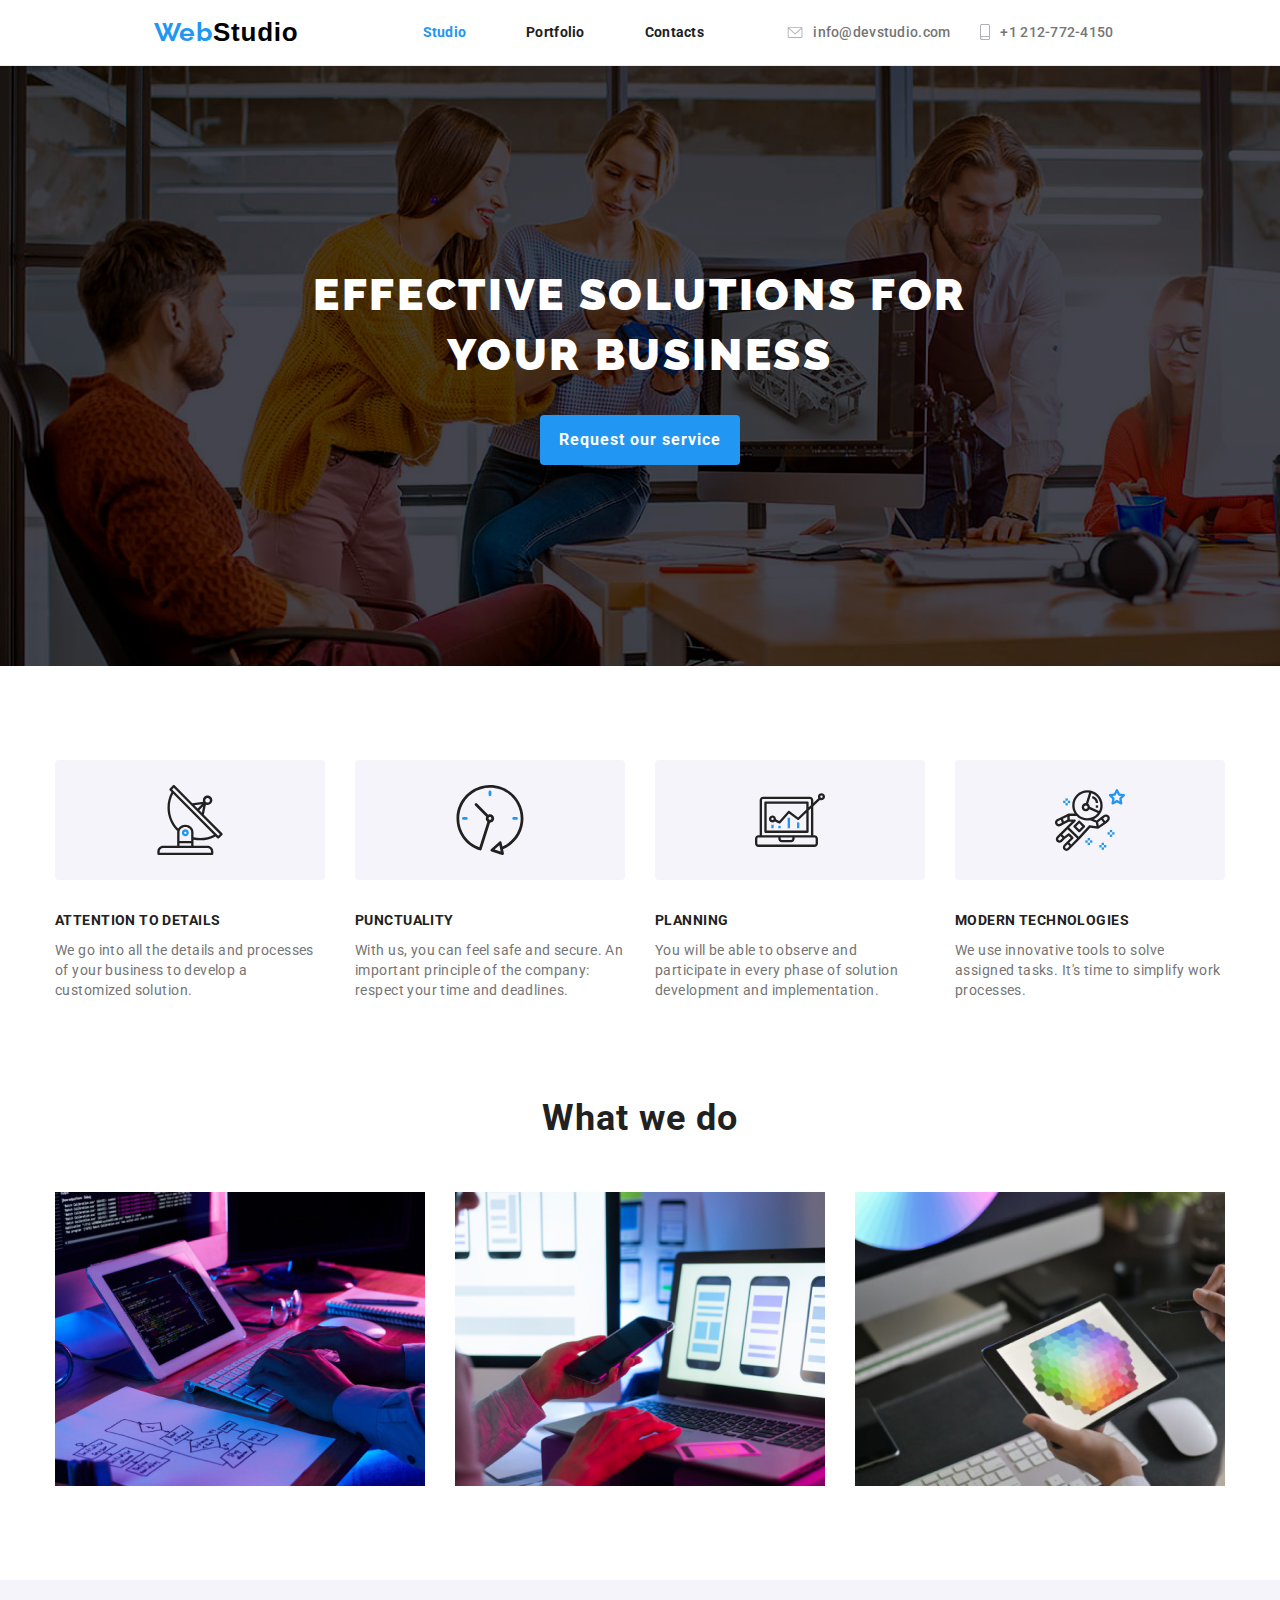
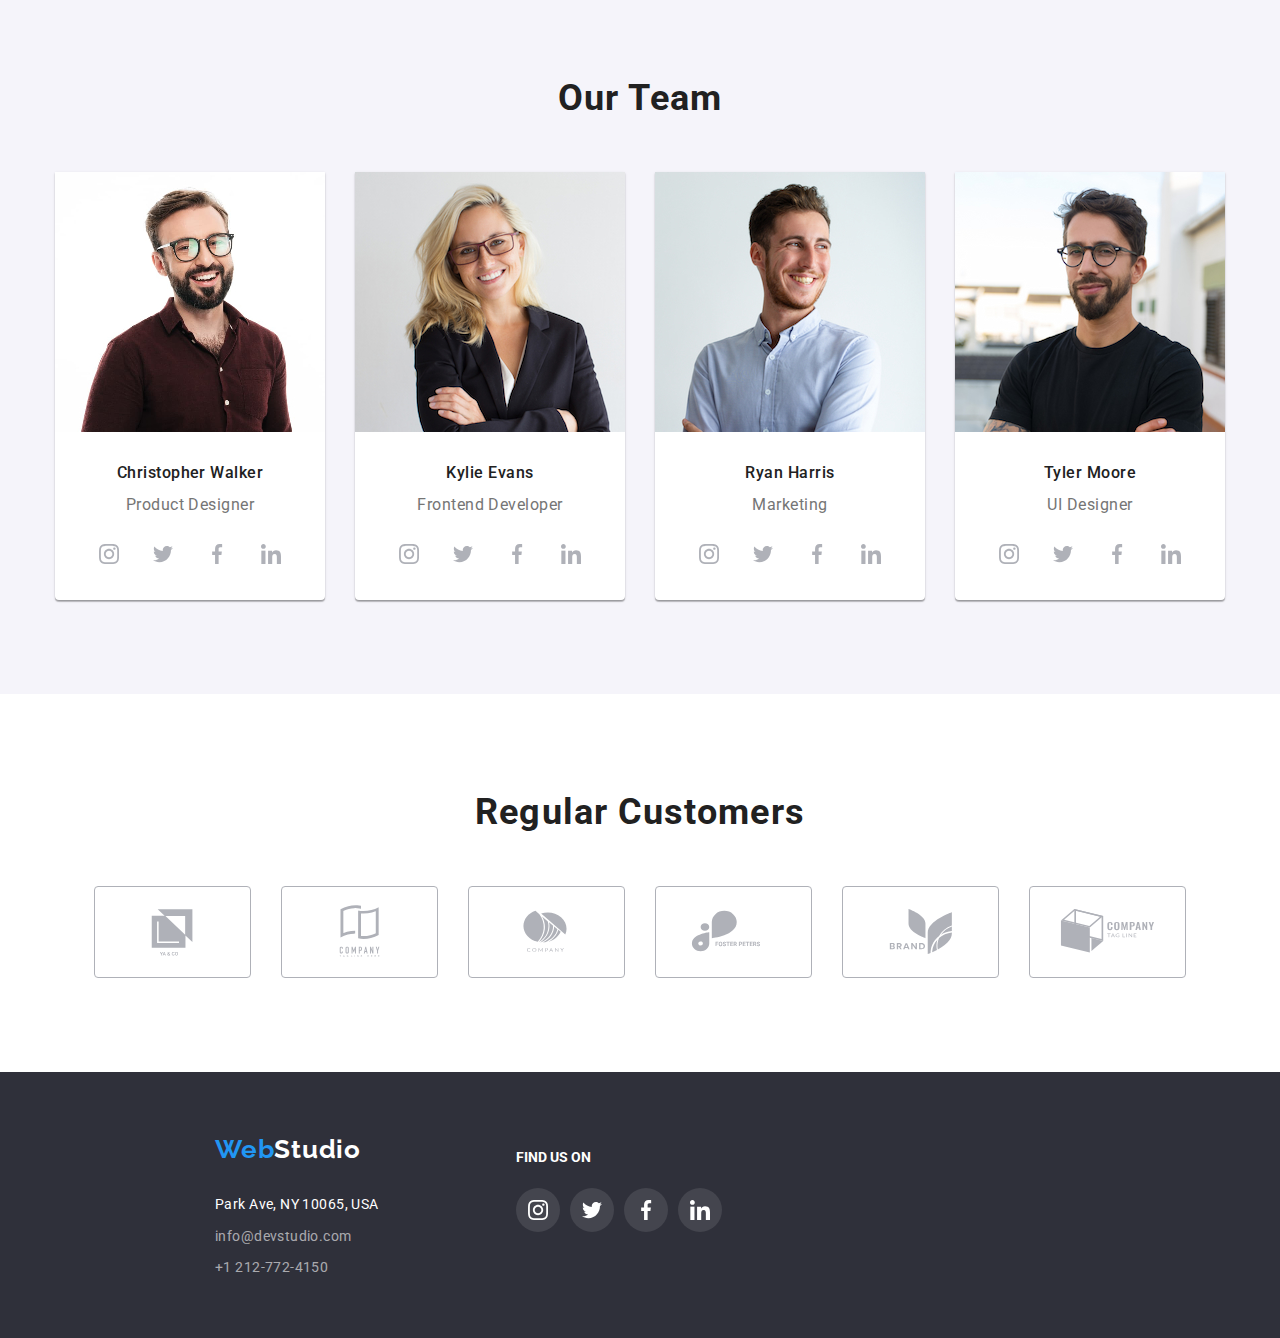
==== commit 8bf305b5: "css-svg almost done" ====
--- a/index.html
+++ b/index.html
@@ -19,15 +19,18 @@
 <body>
     <header>
         <div class="global-header">
-            <div class="logo"><a href="index.html"><span class="first-word">Web</span><span
-                        class="second-word">Studio</span></a></div>
-            <nav class="top-navigation">
-                <ul class="menu-nav">
-                    <li><a href="index.html" class="nav-link current">Studio</a></li>
-                    <li><a href="portfolio.html" class="nav-link">Portfolio</a></li>
-                    <li><a href="contacts.html" class="nav-link">Contacts</a></li>
-                </ul>
-            </nav>
+            <div class="first-part-header">
+                <div class="logo"><a href="index.html"><span class="first-word">Web</span><span
+                            class="second-word">Studio</span></a></div>
+                <nav class="top-navigation">
+                    <ul class="menu-nav">
+                        <li><a href="index.html" class="nav-link current">Studio</a></li>
+                        <li><a href="portfolio.html" class="nav-link">Portfolio</a></li>
+                        <li><a href="contacts.html" class="nav-link">Contacts</a></li>
+                    </ul>
+                </nav>
+            </div>
+
             <div class="nav-contact">
                 <div class="nav-contact-email"><svg width="16" height="12">
                         <use href="./images/symbol-defs.svg#icon-envelope"></use>
@@ -51,30 +54,32 @@
         <section class="strong-points">
             <ul class="strong-points-container">
                 <li>
-                    <svg width="70px" height="70px">
-                        <use href="./images/symbol-defs.svg#icon-antenna"></use>
-                    </svg>
+                    <div class="icon-box"><svg width="70px" height="70px" fill="#AFB1B8" style="fill: #AFB1B8">
+                            <use href="./images/symbol-defs.svg#icon-antenna"></use>
+                        </svg></div>
                     <h3>ATTENTION TO DETAILS</h3>
                     <p>We go into all the details and processes of your business to develop a customized solution.</p>
                 </li>
                 <li>
-                    <svg width="70px" height="70px">
-                        <use href="./images/symbol-defs.svg#icon-clock"></use>
-                    </svg>
+                    <div class="icon-box"><svg width="70px" height="70px" fill="#AFB1B8" style="fill: #AFB1B8">
+                            <use href="./images/symbol-defs.svg#icon-clock"></use>
+                        </svg></div>
                     <h3>PUNCTUALITY</h3>
                     <p>With us, you can feel safe and secure. An important principle of the company: respect your time
                         and deadlines.</p>
                 </li>
-                <li><svg width="70px" height="70px">
-                        <use href="./images/symbol-defs.svg#icon-diagram"></use>
-                    </svg>
+                <li>
+                    <div class="icon-box"><svg width="70px" height="70px" fill="#AFB1B8" style="fill: #AFB1B8">
+                            <use href="./images/symbol-defs.svg#icon-diagram"></use>
+                        </svg></div>
                     <h3>PLANNING</h3>
                     <p>You will be able to observe and participate in every phase of solution development and
                         implementation.</p>
                 </li>
-                <li><svg width="70px" height="70px">
-                        <use href="./images/symbol-defs.svg#icon-astronaut"></use>
-                    </svg>
+                <li>
+                    <div class="icon-box"><svg width="70px" height="70px" fill="#AFB1B8" style="fill: #AFB1B8">
+                            <use href="./images/symbol-defs.svg#icon-astronaut"></use>
+                        </svg></div>
                     <h3>MODERN TECHNOLOGIES</h3>
                     <p>We use innovative tools to solve assigned tasks. It's time to simplify work processes.</p>
                 </li>
@@ -95,76 +100,100 @@
                         height="260">
                     <div class="card-footer">
                         <h3>Christopher Walker</h3><span>Product Designer</span>
-                        <ul class="social-media-icon-team">
-                            <li class="social-media-icon-card"><svg width="20px" height="20px">
-                                    <use href="./images/symbol-defs.svg#icon-instagram"></use>
-                                </svg></li>
-                            <li class="social-media-icon-card"><svg width="20px" height="20px">
-                                    <use href="./images/symbol-defs.svg#icon-twitter"></use>
-                                </svg></li>
-                            <li class="social-media-icon-card"><svg width="20px" height="20px">
-                                    <use href="./images/symbol-defs.svg#icon-facebook"></use>
-                                </svg></li>
-                            <li class="social-media-icon-card"><svg width="20px" height="20px">
-                                    <use href="./images/symbol-defs.svg#icon-linkedin"></use>
-                                </svg></li>
+                        <ul>
+                            <div class="social-media-icon-team">
+                                <li class="social-media-icon-card"><svg width="20px" height="20px" fill="#AFB1B8"
+                                        style="fill: #AFB1B8">
+                                        <use href="./images/symbol-defs.svg#icon-instagram"></use>
+                                    </svg></li>
+                                <li class="social-media-icon-card"><svg width="20px" height="20px" fill="#AFB1B8"
+                                        style="fill: #AFB1B8">
+                                        <use href="./images/symbol-defs.svg#icon-twitter"></use>
+                                    </svg></li>
+                                <li class="social-media-icon-card"><svg width="20px" height="20px" fill="#AFB1B8"
+                                        style="fill: #AFB1B8">
+                                        <use href="./images/symbol-defs.svg#icon-facebook"></use>
+                                    </svg></li>
+                                <li class="social-media-icon-card"><svg width="20px" height="20px" fill="#AFB1B8"
+                                        style="fill: #AFB1B8">
+                                        <use href="./images/symbol-defs.svg#icon-linkedin"></use>
+                                    </svg></li>
+                            </div>
                         </ul>
                     </div>
                 </li>
                 <li class="card"><img src="./images/Kylie-Evans.jpg" alt="Kylie Evans" width="270" height="260">
                     <div class="card-footer">
                         <h3>Kylie Evans</h3><span>Frontend Developer</span>
-                        <ul class="social-media-icon-team">
-                            <li class="social-media-icon-card"><svg width="20px" height="20px">
-                                    <use href="./images/symbol-defs.svg#icon-instagram"></use>
-                                </svg></li>
-                            <li class="social-media-icon-card"><svg width="20px" height="20px">
-                                    <use href="./images/symbol-defs.svg#icon-twitter"></use>
-                                </svg></li>
-                            <li class="social-media-icon-card"><svg width="20px" height="20px">
-                                    <use href="./images/symbol-defs.svg#icon-facebook"></use>
-                                </svg></li>
-                            <li class="social-media-icon-card"><svg width="20px" height="20px">
-                                    <use href="./images/symbol-defs.svg#icon-linkedin"></use>
-                                </svg></li>
+                        <ul>
+                            <div class="social-media-icon-team">
+                                <li class="social-media-icon-card"><svg width="20px" height="20px" fill="#AFB1B8"
+                                        style="fill: #AFB1B8">
+                                        <use href="./images/symbol-defs.svg#icon-instagram"></use>
+                                    </svg></li>
+                                <li class="social-media-icon-card"><svg width="20px" height="20px" fill="#AFB1B8"
+                                        style="fill: #AFB1B8">
+                                        <use href="./images/symbol-defs.svg#icon-twitter"></use>
+                                    </svg></li>
+                                <li class="social-media-icon-card"><svg width="20px" height="20px" fill="#AFB1B8"
+                                        style="fill: #AFB1B8">
+                                        <use href="./images/symbol-defs.svg#icon-facebook"></use>
+                                    </svg></li>
+                                <li class="social-media-icon-card"><svg width="20px" height="20px" fill="#AFB1B8"
+                                        style="fill: #AFB1B8">
+                                        <use href="./images/symbol-defs.svg#icon-linkedin"></use>
+                                    </svg></li>
+                            </div>
                         </ul>
                     </div>
                 </li>
                 <li class="card"><img src="./images/Ryan-Harris.jpg" alt="Ryan Harris" width="270" height="260">
                     <div class="card-footer">
                         <h3>Ryan Harris</h3><span>Marketing</span>
-                        <ul class="social-media-icon-team">
-                            <li class="social-media-icon-card"><svg width="20px" height="20px">
-                                    <use href="./images/symbol-defs.svg#icon-instagram"></use>
-                                </svg></li>
-                            <li class="social-media-icon-card"><svg width="20px" height="20px">
-                                    <use href="./images/symbol-defs.svg#icon-twitter"></use>
-                                </svg></li>
-                            <li class="social-media-icon-card"><svg width="20px" height="20px">
-                                    <use href="./images/symbol-defs.svg#icon-facebook"></use>
-                                </svg></li>
-                            <li class="social-media-icon-card"><svg width="20px" height="20px">
-                                    <use href="./images/symbol-defs.svg#icon-linkedin"></use>
-                                </svg></li>
+                        <ul>
+                            <div class="social-media-icon-team">
+                                <li class="social-media-icon-card"><svg width="20px" height="20px"
+                                        style="fill: #AFB1B8">
+                                        <use href="./images/symbol-defs.svg#icon-instagram"></use>
+                                    </svg></li>
+                                <li class="social-media-icon-card"><svg width="20px" height="20px"
+                                        style="fill: #AFB1B8">
+                                        <use href="./images/symbol-defs.svg#icon-twitter"></use>
+                                    </svg></li>
+                                <li class="social-media-icon-card"><svg width="20px" height="20px"
+                                        style="fill: #AFB1B8">
+                                        <use href="./images/symbol-defs.svg#icon-facebook"></use>
+                                    </svg></li>
+                                <li class="social-media-icon-card"><svg width="20px" height="20px"
+                                        style="fill: #AFB1B8">
+                                        <use href="./images/symbol-defs.svg#icon-linkedin"></use>
+                                    </svg></li>
+                            </div>
                         </ul>
                     </div>
                 </li>
                 <li class="card"><img src="./images/Tyler-Moore.jpg" alt="Tyler Moore" width="270" height="260">
                     <div class="card-footer">
                         <h3>Tyler Moore</h3><span>UI Designer</span>
-                        <ul class="social-media-icon-team">
-                            <li class="social-media-icon-card"><svg width="20px" height="20px">
-                                    <use href="./images/symbol-defs.svg#icon-instagram"></use>
-                                </svg></li>
-                            <li class="social-media-icon-card"><svg width="20px" height="20px">
-                                    <use href="./images/symbol-defs.svg#icon-twitter"></use>
-                                </svg></li>
-                            <li class="social-media-icon-card"><svg width="20px" height="20px">
-                                    <use href="./images/symbol-defs.svg#icon-facebook"></use>
-                                </svg></li>
-                            <li class="social-media-icon-card"><svg width="20px" height="20px">
-                                    <use href="./images/symbol-defs.svg#icon-linkedin"></use>
-                                </svg></li>
+                        <ul>
+                            <div class="social-media-icon-team">
+                                <li class="social-media-icon-card"><svg width="20px" height="20px" fill="#AFB1B8"
+                                        style="fill: #AFB1B8">
+                                        <use href="./images/symbol-defs.svg#icon-instagram"></use>
+                                    </svg></li>
+                                <li class="social-media-icon-card"><svg width="20px" height="20px" fill="#AFB1B8"
+                                        style="fill: #AFB1B8">
+                                        <use href="./images/symbol-defs.svg#icon-twitter"></use>
+                                    </svg></li>
+                                <li class="social-media-icon-card"><svg width="20px" height="20px" fill="#AFB1B8"
+                                        style="fill: #AFB1B8">
+                                        <use href="./images/symbol-defs.svg#icon-facebook"></use>
+                                    </svg></li>
+                                <li class="social-media-icon-card"><svg width="20px" height="20px" fill="#AFB1B8"
+                                        style="fill: #AFB1B8">
+                                        <use href="./images/symbol-defs.svg#icon-linkedin"></use>
+                                    </svg></li>
+                            </div>
                         </ul>
                     </div>
                 </li>
@@ -173,22 +202,22 @@
         <section class="regular-customers">
             <h2>Regular Customers</h2>
             <ul class="customers">
-                <li class="customers-logo"><svg width="106px" height="60px">
+                <li class="customers-logo"><svg width="106px" height="60px" fill="#AFB1B8" style="fill: #AFB1B8">
                         <use href="./images/symbol-defs.svg#icon-Logo-1"></use>
                     </svg></li>
-                <li class="customers-logo"><svg width="106px" height="60px">
+                <li class="customers-logo"><svg width="106px" height="60px" fill="#AFB1B8" style="fill: #AFB1B8">
                         <use href="./images/symbol-defs.svg#icon-Logo-2"></use>
                     </svg></li>
-                <li class="customers-logo"><svg width="106px" height="60px">
+                <li class="customers-logo"><svg width="106px" height="60px" fill="#AFB1B8" style="fill: #AFB1B8">
                         <use href="./images/symbol-defs.svg#icon-Logo-3"></use>
                     </svg></li>
-                <li class="customers-logo"><svg width="106px" height="60px">
+                <li class="customers-logo"><svg width="106px" height="60px" fill="#AFB1B8" style="fill: #AFB1B8">
                         <use href="./images/symbol-defs.svg#icon-Logo-4"></use>
                     </svg></li>
-                <li class="customers-logo"><svg width="106px" height="60px">
+                <li class="customers-logo"><svg width="106px" height="60px" fill="#AFB1B8" style="fill: #AFB1B8">
                         <use href="./images/symbol-defs.svg#icon-Logo-5"></use>
                     </svg></li>
-                <li class="customers-logo"><svg width="106px" height="60px">
+                <li class="customers-logo"><svg width="106px" height="60px" fill="#AFB1B8" style="fill: #AFB1B8">
                         <use href="./images/symbol-defs.svg#icon-Logo-6"></use>
                     </svg></li>
             </ul>
@@ -206,16 +235,16 @@
         <div class="find-us-on-container">
             <h3>Find us on</h3>
             <ul class="social-media">
-                <li class="social-media-icon"><svg width="20px" height="20px">
+                <li class="social-media-icon"><svg width="20px" height="20px" fill="#AFB1B8" style="fill: #ffffff">
                         <use href="./images/symbol-defs.svg#icon-instagram"></use>
                     </svg></li>
-                <li class="social-media-icon"><svg width="20px" height="20px">
+                <li class="social-media-icon"><svg width="20px" height="20px" fill="#AFB1B8" style="fill: #ffffff">
                         <use href="./images/symbol-defs.svg#icon-twitter"></use>
                     </svg></li>
-                <li class="social-media-icon"><svg width="20px" height="20px">
+                <li class="social-media-icon"><svg width="20px" height="20px" fill="#AFB1B8" style="fill: #ffffff">
                         <use href="./images/symbol-defs.svg#icon-facebook"></use>
                     </svg></li>
-                <li class="social-media-icon"><svg width="20px" height="20px">
+                <li class="social-media-icon"><svg width="20px" height="20px" fill="#AFB1B8" style="fill: #ffffff">
                         <use href="./images/symbol-defs.svg#icon-linkedin"></use>
                     </svg></li>
             </ul>
--- a/css/styles.css
+++ b/css/styles.css
@@ -1,508 +1,663 @@
-:root{
-    --text1-font-family: "Raleway", sans-serif; 
+:root {
+    --text1-font-family: "Raleway", sans-serif;
     --text2-font-family: "Roboto", sans-serif;
     --text3-font-family: "Oleo Script", sans-serif;
-    --title-color:#212121;
+    --title-color: #212121;
     --subtitle-color: #212121;
-    --text-hover-focus-color:#2196F3;
-    --button-color:#212121;
-    --button-hover-color:#FFFFFF;
-    --button-background-color:#F5F4FA;
-    --paragraph-color:#757575;
-    --title-footer-background-color:#2F303A;
-    --address-color:#FFFFFF99;
-    --background-color-white:#FFFFFF;
-    --title-button-hover-color:#188CE8;
-    }
-    
-    /*general*/
-
-    body {
-        font-family:sans-serif;
-        font-family: var(--text2-font-family);
-        background-color:var(--background-color-white);
-        font-style: normal;
-    
-        }
-        * {
-        box-sizing: border-box;}
-
-        ul {list-style-type: none;}
-        a {text-decoration: none;}
-        button{font-family: inherit;}
-
-        header {padding-block: 15px;}
-
-        img {
-            display: block;
-            max-width: 100%;
-            height: auto;
-        }
-
-
-    /*title section*/
-
-    h1 {
-        font-family: var(--text1-font-family);
-        font-weight: 900;
-        font-size: 44px;
-        line-height: 60px;
-        letter-spacing: 0.06em;
-        color:var(--background-color-white);
-        padding-top: 199px;
-        margin-top: 0;
-        margin-bottom: 30px;
-        }
-
-    .title-section {text-align: center;
-        height: 600px;
-        top: 80px;
-        background-color:var(--title-footer-background-color);
-        background-image:linear-gradient(rgba(0, 0, 0, 0.5), rgba(0, 0, 0, 0.5)),url("../images/bg-h1-image.jpg");
-        background-repeat: no-repeat;
-    }
-
-
-    header {border-bottom: 1px solid #ECECEC;
-    }
-
-    .global-header {
-    display: flex;
+    --text-hover-focus-color: #2196F3;
+    --button-color: #212121;
+    --button-hover-color: #FFFFFF;
+    --button-background-color: #F5F4FA;
+    --paragraph-color: #757575;
+    --title-footer-background-color: #2F303A;
+    --address-color: #FFFFFF99;
+    --background-color-white: #FFFFFF;
+    --title-button-hover-color: #188CE8;
+}
+
+/*general*/
+
+body {
+    font-family: sans-serif;
+    font-family: var(--text2-font-family);
+    background-color: var(--background-color-white);
+    font-style: normal;
+    width: 100vw;
+}
+
+* {
+    box-sizing: border-box;
+}
+
+ul {
+    list-style-type: none;
+}
+
+a {
+    text-decoration: none;
+}
+
+button {
+    font-family: inherit;
+}
+
+header {
+    padding-block: 15px;
+}
+
+img {
+    display: block;
+    max-width: 100%;
+    height: auto;
+}
+
+
+/*title section*/
+
+h1 {
+    font-family: var(--text1-font-family);
+    font-weight: 900;
+    font-size: 44px;
+    line-height: 60px;
+    letter-spacing: 0.06em;
+    color: var(--background-color-white);
+    padding-top: 199px;
+    margin-top: 0;
+    margin-bottom: 30px;
+}
+
+.title-section {
+    text-align: center;
+    height: 600px;
+    top: 80px;
+    background-color: var(--title-footer-background-color);
+    background-image: linear-gradient(rgba(0, 0, 0, 0.5), rgba(0, 0, 0, 0.5)), url("../images/bg-h1-image.jpg");
+    background-repeat: no-repeat;
+    width: 100%;
+}
+
+.title-section-bg-img {
+    background-size: cover;
+    background-position: center;
+}
+
+header {
+    border-bottom: 1px solid #ECECEC;
+}
+
+.global-header {
+    display: flex;
+    justify-content: space-between;
     flex-direction: row;
     align-items: center;
+    margin-left: 12%;
+    margin-right: 12%;
+    width: 75%;
+}
+
+/*logo*/
+
+.first-part-header {
+    display: flex;
+    flex-direction: row;
+    justify-content: flex-start;
+    align-items: center;
+}
+
+.first-word {
+    font-family: var(--text1-font-family);
+    color: #2196F3;
+    font-size: 26px;
+    font-weight: 700;
+    line-height: 1.337em;
+    letter-spacing: 0.03em;
+    height: 31px;
+    top: 24px;
+}
+
+.second-word {
+    font-family: var(--text3-font-family);
+    color: #000000;
+    font-size: 26px;
+    font-weight: 400;
+    font-weight: bold;
+    line-height: 1.337em;
+    letter-spacing: 0.03em;
+    height: 31px;
+    top: 24px;
+}
+
+.third-word {
+    font-family: var(--text1-font-family);
+    color: #FFFFFF;
+    font-size: 26px;
+    font-weight: 700;
+    line-height: 1.337em;
+    letter-spacing: 0.03em;
+}
+
+.logo :focus {
+    color: var(--text-hover-focus-color);
+}
+
+.logo :hover {
+    color: var(--text-hover-focus-color);
+}
+
+
+/*navigation bar*/
+.menu-nav {
+    display: flex;
+    justify-content: space-between;
+    width: 16%;
+    padding-left: 94px;
+}
+
+
+.nav-link {
+    font-family: var(--text2-font-family);
+    font-weight: 500;
+    font-size: 14px;
+    color: var(--subtitle-color);
+    line-height: 1.328em;
+    letter-spacing: 0.02em;
+    font-weight: bold;
+    padding-inline: 30px;
+}
+
+.current {
+    color: var(--text-hover-focus-color);
+}
+
+a:hover {
+    color: var(--text-hover-focus-color);
+}
+
+a:focus {
+    color: var(--text-hover-focus-color);
+}
+
+.nav-contact {
+    display: flex;
+    align-content: flex-end;
+    margin: 0;
+    gap: 30px;
+}
+
+.nav-contact a {
+    font-family: var(--text2-font-family);
+    font-size: 14px;
+    font-weight: 500;
+    color: var(--paragraph-color);
+    line-height: 1.36em;
+    letter-spacing: 0.02em;
+}
+
+.nav-contact-email svg {
+    fill: #AFB1B8;
+}
+
+.nav-contact-phone svg {
+    fill: #AFB1B8;
+}
+
+.nav-contact-email {
+    display: flex;
+    align-items: center;
+    gap: 10px;
+}
+
+.nav-contact-phone {
+    display: flex;
+    align-items: center;
+    gap: 10px;
+}
+
+.nav-contact-email:hover svg {
+    fill: var(--text-hover-focus-color);
+}
+
+.nav-contact-email:hover a {
+    color: var(--text-hover-focus-color);
+}
+
+.nav-contact-phone:hover svg {
+    fill: var(--text-hover-focus-color);
+}
+
+.nav-contact-phone:hover a {
+    color: var(--text-hover-focus-color);
+}
+
+/*strong-points*/
+
+.icon-box {
+    display: flex;
+    justify-content: center;
+    align-items: center;
+    width: 270px;
+    height: 120px;
+    border-radius: 4px;
+    background-color: var(--button-background-color);
+}
+
+.strong-points-container {
+    display: flex;
+    margin: auto;
+    width: 1170px;
+    padding-top: 94px;
+    gap: 30px;
+    padding-left: 0;
+    margin-top: 0;
+    margin-bottom: 0;
+}
+
+.strong-points h3 {
+    font-family: var(--text2-font-family);
+    font-weight: 700;
+    font-size: 14px;
+    letter-spacing: 0.03em;
+    color: var(--subtitle-color);
+    line-height: 1.429em;
+    padding-top: 30px;
+    padding-bottom: 10px;
+}
+
+.strong-points p {
+    font-family: var(--text2-font-family);
+    font-weight: 400;
+    font-size: 14px;
+    letter-spacing: 0.03em;
+    color: var(--paragraph-color);
+    line-height: 1.429em;
+}
+
+h2 {
+    font-family: var(--text2-font-family);
+    font-weight: 700;
+    font-size: 36px;
+    letter-spacing: 0.03em;
+    color: var(--subtitle-color);
+    line-height: 1.337em;
+}
+
+/* what-we-do*/
+
+
+.what-we-do {
+    padding-top: 94px;
+    padding-bottom: 94px;
+}
+
+.what-we-do h2 {
+    text-align: center;
+    margin: 0;
+    padding-bottom: 50px;
+}
+
+.what-we-do-container {
+    display: flex;
+    justify-content: center;
+    width: 1170px;
+    margin: auto;
+    margin-top: 0;
+    gap: 30px;
+    padding-left: 0;
+}
+
+/*our-team*/
+
+.our-team {
+    background-color: var(--button-background-color);
+    padding-top: 94px;
+
+}
+
+.our-team h2 {
+    display: flex;
+    justify-content: center;
+    margin: 0;
+}
+
+.team-comp {
+    display: flex;
+    justify-content: center;
+    width: 1170px;
+    margin: auto;
+    gap: 30px;
+    padding-top: 50px;
+    padding-bottom: 94px;
+    padding-left: 0;
+    margin-top: 0;
+    margin-bottom: 0;
+}
+
+.card {
+    box-shadow: 0px 2px 1px 0px rgba(0, 0, 0, 0.2), 0px 1px 1px 0px rgba(0, 0, 0, 0.14), 0px 1px 3px 0px rgba(0, 0, 0, 0.12);
+    background-color: var(--background-color-white);
+    border-radius: 0px 0px 4px 4px;
+    width: 270px;
+    height: 428px;
+}
+
+.card-footer {
+    display: flex;
+    flex-direction: column;
+    text-align: center;
+}
+
+.our-team h3 {
+    font-family: var(--text2-font-family);
+    font-weight: 500;
+    font-size: 16px;
+    letter-spacing: 0.03em;
+    color: var(--subtitle-color);
+    line-height: 1.36em;
+    padding-top: 30px;
+}
+
+.our-team span {
+    font-family: var(--text2-font-family);
+    font-weight: 400;
+    font-size: 16px;
+    letter-spacing: 0.03em;
+    color: var(--paragraph-color);
+    line-height: 1.361em;
+    padding-top: 10px;
+    padding-bottom: 16px;
+}
+
+.social-media-icon-team {
+    display: flex;
+    justify-content: center;
+    align-items: center;
+    width: 270px;
+    height: 44px;
+    gap: 10px;
+}
+
+.social-media-icon-card {
+    display: flex;
+    justify-content: center;
+    align-items: center;
+    background-color: var(--background-color-white);
+    border-radius: 50%;
+    width: 44px;
+    height: 44px;
+}
+
+.social-media-icon-card svg :hover {
+    fill: var(--background-color-white);
+    width: 20px;
+    height: 20px;
+}
+
+.social-media-icon-card :hover {
+    width: 44px;
+    height: 44px;
+    border-radius: 50%;
+    background-color: var(--text-hover-focus-color);
+}
+
+/*social-media-icon {
+    display: flex;
+    justify-content: center;
+    align-items: center;
+    background-color: #FFFFFF1A;
+    width: 44px;
+    height: 44px;
+    border-radius: 50%;
+}
+
+.social-media-icon:hover {
+    background-color: var(--text-hover-focus-color);
+    fill: var(--background-color-white);
+    border-radius: 50%;
+}*/
+/*regular-customers*/
+
+.regular-customers {
+    padding: 94px;
+}
+
+.regular-customers h2 {
+    display: flex;
+    justify-content: center;
+    padding-bottom: 50px;
+}
+
+.customers {
+    display: flex;
+    justify-content: center;
+    gap: 30px;
+}
+
+.customers-logo {
+    display: flex;
+    justify-content: center;
+    align-items: center;
+    border: 1px solid #AFB1B8;
+    border-radius: 4px;
+    width: 170px;
+    height: 92px;
+}
+
+.customers-logo :hover {
+    fill: var(--title-button-hover-color);
+    border: 1px solid #2196F3;
+    border-radius: 4px;
+    width: 170px;
+    height: 92px;
+}
+
+/*buttons*/
+
+.title-section .button {
+    font-family: var(--text2-font-family);
+    font-weight: 700;
+    font-size: 16px;
+    letter-spacing: 0.06em;
+    line-height: 1.367em;
+    border: none;
+    border-radius: 4px;
+    cursor: pointer;
+    color: var(--background-color-white);
+    background-color: var(--text-hover-focus-color);
+    width: 200px;
+    height: 50px;
+}
+
+.title-section .button:hover {
+    background-color: var(--title-button-hover-color);
+    color: #FFFFFF;
+}
+
+
+.nav-product button {
+    font-family: var(--text2-font-family);
+    cursor: pointer;
+    font-weight: 500;
+    font-size: 16px;
+    letter-spacing: 0.03em;
+    line-height: 1.332em;
+    color: var(--button-color);
+    background-color: var(--button-background-color);
+    border: none;
+    border-radius: 4px;
+    padding-inline: 20px;
+    padding-block: 10px;
+}
+
+.button:hover {
+    color: var(--button-hover-color);
+    background-color: var(--text-hover-focus-color);
+}
+
+.nav-product :focus {
+    color: #FFFFFF;
+    background-color: var(--text-hover-focus-color);
+}
+
+/*card section*/
+
+.product-container {
     width: 1200px;
+    padding-top: 94px;
+}
+
+.nav-product {
+    display: flex;
+    justify-content: center;
+    padding-bottom: 50px;
+    margin: 0;
+}
+
+.product-cards {
+    display: flex;
+    justify-content: flex-end;
+    align-items: center;
+    gap: 10px;
+    width: 75%;
+}
+
+.card-section {
+    display: flex;
+    flex-wrap: wrap;
+    align-content: space-between;
+    width: 100%;
+    gap: 30px;
+    padding-bottom: 94px;
+    margin-left: 12%;
+}
+
+.box-card {
+    flex-basis: calc((100% - 60px) / 3);
+    border: 1px solid #EEE;
+    background-color: var(--background-color-white);
+    width: 370px;
+    height: 404px;
+    cursor: pointer;
+}
+
+
+.item-section:hover li {box-shadow: 1px 4px 6px 0px rgba(0, 0, 0, 0.16), 0px 4px 4px 0px rgba(0, 0, 0, 0.6), 0px 1px 1px 0px rgba(0, 0, 0, 0.12);
+}
+
+.item-footer {
+    display: flex;
+    flex-direction: column;
+    margin-inline: 20px;
+    margin-block: 15px;
+}
+
+.card-section {
+    background-color: var(--background-color-white);
+    margin-left: 13%;
+}
+
+.card-section h3 {
+    font-family: var(--text2-font-family);
+    color: var(--subtitle-color);
+    font-weight: 700;
+    font-size: 18px;
+    line-height: 1.419em;
+    letter-spacing: 0.06em;
+}
+
+.card-section span {
+    font-family: var(--text2-font-family);
+    color: var(--paragraph-color);
+    font-weight: 400;
+    font-size: 16px;
+    line-height: 1.434em;
+    letter-spacing: 0.03em;
+}
+
+
+
+/*footer section*/
+
+.global-footer {
+    display: flex;
+    background-color: var(--title-footer-background-color);
+    font-family: var(--text2-font-family);
+    font-weight: 400;
+    padding-top: 60px;
+    padding-bottom: 60px;
+}
+
+.footer {
+    display: block;
     margin-left: 215px;
-    margin-right: 215px;
-}
-
-    /*logo*/
-    
-
-    .first-word {
-        font-family: var(--text1-font-family);
-        color: #2196F3;
-        font-size: 26px;
-        font-weight: 700;
-        line-height: 1.337em;
-        letter-spacing: 0.03em;
-        height: 31px;
-        top:24px;
-    }
-
-    .second-word {
-        font-family: var(--text3-font-family);
-        color: #000000;
-        font-size: 26px;
-        font-weight: 400;
-        font-weight: bold;
-        line-height: 1.337em;
-        letter-spacing: 0.03em;
-        height: 31px;
-        top: 24px;
-    }
-    
-    .third-word {
-        font-family:var(--text1-font-family);
-        color: #FFFFFF;
-        font-size: 26px;
-        font-weight: 700;
-        line-height: 1.337em;
-        letter-spacing: 0.03em;
-    }
-    .logo :focus {color: var(--text-hover-focus-color);}
-    .logo :hover {color: var(--text-hover-focus-color);}
-    
-
-   /*navigation bar*/
-    .menu-nav {display: flex;
-        justify-content:space-between
-        }
-
-
-   .nav-link {
-        font-family: var(--text2-font-family);
-        font-weight: 500;
-        font-size: 14px;
-        color:var(--subtitle-color);
-        line-height: 1.328em;
-        letter-spacing: 0.02em;
-        font-weight: bold;
-        padding-inline: 30px;
-   }
-    .current {color: var(--text-hover-focus-color);}
-    
-    a:hover { color:var(--text-hover-focus-color);}
-    a:focus { color: var(--text-hover-focus-color);}
-
-    .nav-contact {
-        display: flex;
-        align-content:flex-end;
-        margin-left: 215px;
-        gap: 30px;
-        }
-    .nav-contact a {
-        font-family: var(--text2-font-family);
-        font-size: 14px;
-        font-weight: 500;
-        color:var(--paragraph-color);
-        line-height: 1.36em;
-        letter-spacing: 0.02em;
-    }
-    .nav-contact :hover {color: var(--text-hover-focus-color);}
-    .nav-contact :focus {color: var(--text-hover-focus-color);}
-    
-    .nav-contact-email {
-        display: flex;
-        align-items:center;
-        gap: 10px;
-    }
-    .nav-contact-phone {
-        display: flex;
-        align-items: center;
-        gap: 10px;
-    }
-
-    /*strong-points*/
-
-    .strong-points-container {
-        display: flex;
-        margin: auto;
-        width: 1014px;
-        padding-top: 94px;
-        gap: 30px;
-        padding-left: 0;
-        margin-top: 0;
-        margin-bottom: 0;
-    }
-
-    .strong-points h3 {
-        font-family: var(--text2-font-family);
-        font-weight: 700;
-        font-size: 14px;
-        letter-spacing: 0.03em;
-        color: var(--subtitle-color);
-        line-height: 1.429em;
-    }
-
-    .strong-points p {
-        font-family: var(--text2-font-family);
-        font-weight: 400;
-        font-size: 14px;
-        letter-spacing: 0.03em;
-        color: var(--paragraph-color);
-        line-height: 1.429em;
-    }
-
-    h2 {
-        font-family: var(--text2-font-family);
-        font-weight: 700;
-        font-size: 36px;
-        letter-spacing: 0.03em;
-        color: var(--subtitle-color);
-        line-height: 1.337em;
-    }
-
-        /* what-we-do*/
-        .what-we-do {padding-top: 94px;
-        padding-bottom: 94px;}
-        .what-we-do h2 {text-align: center;
-        margin: 0;
-        padding-bottom: 50px;}
-        .what-we-do-container {
-        display: flex;
-        justify-content: center;
-        width: 1014px;
-        margin:auto;
-        margin-top: 0;
-        gap: 30px;
-        padding-left: 0;
-    }
-    
-    /*our-team*/
-
-    .our-team {background-color: var(--button-background-color);
-    padding-top: 94px;
-        
-}
-    .our-team h2 {display:flex; justify-content: center;
-    margin: 0;}
-
-    .team-comp {
-        display: flex;
-        justify-content:center;
-        width: 1014px;
-        margin: auto;
-        gap: 30px;
-        padding-top: 50px;
-        padding-bottom: 94px;
-        padding-left: 0;
-        margin-top: 0;
-        margin-bottom: 0;
-    }
-
-    .card { box-shadow: 0px 2px 1px 0px rgba(0,0,0,0.2),0px 1px 1px 0px rgba(0, 0, 0, 0.14), 0px 1px 3px 0px rgba(0, 0, 0, 0.12);
-        background-color: var(--background-color-white);
-        border-radius:0px 0px 4px 4px;
-      }
-
-      .card-footer {display: flex;
-        flex-direction: column;
-        text-align:center;
-        height: 108px;
-    }
-    .our-team h3 {
-        font-family: var(--text2-font-family);
-        font-weight: 500;
-        font-size: 16px;
-        letter-spacing: 0.03em;
-        color: var(--subtitle-color);
-        line-height: 1.36em;
-    }
-
-    .our-team span {
-        font-family: var(--text2-font-family);
-        font-weight: 400;
-        font-size: 16px;
-        letter-spacing: 0.03em;
-        color: var(--paragraph-color);
-        line-height: 1.361em;
-    }
-
-    .social-media-icon-team {display: flex;
-        justify-content: center;
-        width: 206px;
-        height: 44px;
-        gap:10px;
-    }
-    
-    .social-media-icon-card {
-        display: flex;
-        justify-content: center;
-        align-items: center;
-        background-color: var(--background-color-white);
-        border-radius: 50%;
-        width: 44px;
-        height: 44px;
-    }
-
-    .social-media-icon-card :hover {
-        background-color: var(--text-hover-focus-color);
-            fill: var(--background-color-white);
-            border-radius: 50%;
-            width: 44px;
-            height: 44px;
-
-    }
-    /*regular-customers*/
-
-    .regular-customers {
-        padding: 94px;
-    }
-
-    .regular-customers h2 {
-        display: flex;
-        justify-content: center;
-        padding-bottom: 50px;
-    }
-
-    .customers {
-        display: flex;
-        justify-content: center;
-        gap: 30px;
-    }
-
-    .customers-logo {display: flex;
-        justify-content: center;
-        align-items: center;
-        border: 1px solid #AFB1B8;
-        border-radius: 4px;
-        width: 170px;
-        height: 92px;
-    }
-        .customers-logo :hover {
-            stroke: #2196F3;
-            border:1px solid #2196F3;
-            border-radius: 4px;
-            width: 170px;
-            height: 92px;
-        }
-    
-    /*buttons*/
-
-   .title-section .button {
-        font-family: var(--text2-font-family);
-        font-weight: 700;
-        font-size: 16px;
-        letter-spacing: 0.06em;
-        line-height: 1.367em;
-        border: none;
-        border-radius: 4px;
-        cursor: pointer;
-        color: var(--background-color-white);
-        background-color: var(--text-hover-focus-color);
-        width: 200px;
-        height: 50px;
-    }
-
-    .title-section .button:hover {background-color: var(--title-button-hover-color);
-    color: #FFFFFF;}
-
-
-    .nav-product button {
-        font-family: var(--text2-font-family);
-        cursor: pointer;
-        font-weight: 500;
-        font-size: 16px;
-        letter-spacing: 0.03em;
-        line-height: 1.332em;
-        color:var(--button-color);
-        background-color:var(--button-background-color);
-        border: none;
-        border-radius: 4px;
-        padding-inline: 20px;
-        padding-block: 10px;
-    }
-
-    .button:hover {
-        color:var(--button-hover-color);
-        background-color: var(--text-hover-focus-color);}
-        
-    .nav-product :focus {color: #FFFFFF;
-        background-color: var(--text-hover-focus-color);}
-   
-        /*card section*/
-
-    .product-container {
-        width: 1200px;
-        padding-top: 94px;
-    }
-
-    .nav-product {justify-content: center;
-        padding-bottom: 50px;
-        margin-left: 155px;
-    }
-    .product-cards {
-        display: flex;
-        flex-wrap: wrap;
-        justify-content: center;
-        gap: 10px;
-    }
-    
-    .card-section {
-        display: flex;
-        flex-wrap: wrap;
-        align-content: center;
-        gap: 30px;
-        padding: 0;
-        padding-bottom: 94px;
-        margin-left: 215px;
-
-    }
-
-    .item {flex-basis: calc((100% - 60px) / 3);
-        border: 1px solid #EEE;
-        background-color:var(--background-color-white);
-      }
-      
-      .item-footer {
-        display: flex;
-        flex-direction: column;
-        margin-inline: 20px;
-        margin-block: 15px;
-      }
-
-
-    .card-section {
-        background-color: var(--background-color-white);
-        margin: 0;
-        margin-left: 215px;
-    }
-    .card-section h3 {
-        font-family:var(--text2-font-family);
-        color:var(--subtitle-color);
-        font-weight: 700;
-        font-size: 18px;
-        line-height: 1.419em;
-        letter-spacing: 0.06em;
-    }
-    .card-section span {
-        font-family: var(--text2-font-family);
-        color:var(--paragraph-color);
-        font-weight: 400;
-        font-size: 16px;
-        line-height: 1.434em;
-        letter-spacing: 0.03em;
-    }
-    /*footer section*/
-
-    .global-footer{display: flex;
-        background-color:var(--title-footer-background-color);
-        font-family: var(--text2-font-family);
-        font-weight: 400;
-        padding-top: 60px;
-        padding-bottom: 60px;
-    }
-    .footer {display:block;
-        margin-left: 215px;
-    }
-    
-    .global-footer a :hover,:focus {
-        color:var(--text-hover-focus-color);
-    }
-    address {font-style: normal;}
-
-    .global-footer .phisical-address {
-        font-family:var(--text2-font-family);
-        font-weight: 400;
-        font-size: 14px;
-        color: var(--background-color-white); 
-        line-height: 1.399em;
-        letter-spacing: 0.03em; 
-        padding-top: 28px;
-        width: 231px;
-    }
-    .global-footer p {
-        font-family:var(--text2-font-family);
-        font-weight: 400;
-        font-size: 14px;
-        color: var(--address-color);
-        line-height: 1.41em;
-        letter-spacing: 0.03em;
-        padding-top: 12px;
-    }
-
-    .find-us-on-container{
-        display:block;
-        width: 206px;
-        margin-left: 70px;
-        padding-top:15px;
-    }
-    .find-us-on-container h3 {
-        font-family: var(--text2-font-family);
-        font-weight: 700;
-        font-size: 14px;
-        text-transform: uppercase;
-        color: var(--background-color-white);
-        padding-bottom: 20px;
-    }
-    .social-media {display: flex;
-                flex-wrap: wrap;
-                justify-content: center;
-                width: 206px;
-                height: 44px;
-                gap: 10px;
-    }
-
-    .social-media-icon {display:flex;
-        justify-content:center;
-        align-items: center;
-        background-color: #FFFFFF1A;
-        width: 44px;
-        height: 44px;
-        border-radius: 50%;
-    }
-    .social-media-icon:hover{
-        background-color: var(--text-hover-focus-color);
-        fill: var(--background-color-white);
-        border-radius: 50%;
-    } +}
+
+.global-footer a :hover,
+:focus {
+    color: var(--text-hover-focus-color);
+}
+
+address {
+    font-style: normal;
+}
+
+.global-footer .phisical-address {
+    font-family: var(--text2-font-family);
+    font-weight: 400;
+    font-size: 14px;
+    color: var(--background-color-white);
+    line-height: 1.399em;
+    letter-spacing: 0.03em;
+    padding-top: 28px;
+    width: 231px;
+}
+
+.global-footer p {
+    font-family: var(--text2-font-family);
+    font-weight: 400;
+    font-size: 14px;
+    color: var(--address-color);
+    line-height: 1.41em;
+    letter-spacing: 0.03em;
+    padding-top: 12px;
+}
+
+.find-us-on-container {
+    display: block;
+    width: 206px;
+    margin-left: 70px;
+    padding-top: 15px;
+}
+
+.find-us-on-container h3 {
+    font-family: var(--text2-font-family);
+    font-weight: 700;
+    font-size: 14px;
+    text-transform: uppercase;
+    color: var(--background-color-white);
+    padding-bottom: 20px;
+}
+
+.social-media {
+    display: flex;
+    flex-wrap: wrap;
+    justify-content: center;
+    width: 206px;
+    height: 44px;
+    gap: 10px;
+}
+
+.social-media-icon {
+    display: flex;
+    justify-content: center;
+    align-items: center;
+    background-color: #FFFFFF1A;
+    width: 44px;
+    height: 44px;
+    border-radius: 50%;
+}
+
+.social-media-icon:hover {
+    background-color: var(--text-hover-focus-color);
+    fill: var(--background-color-white);
+    border-radius: 50%;
+}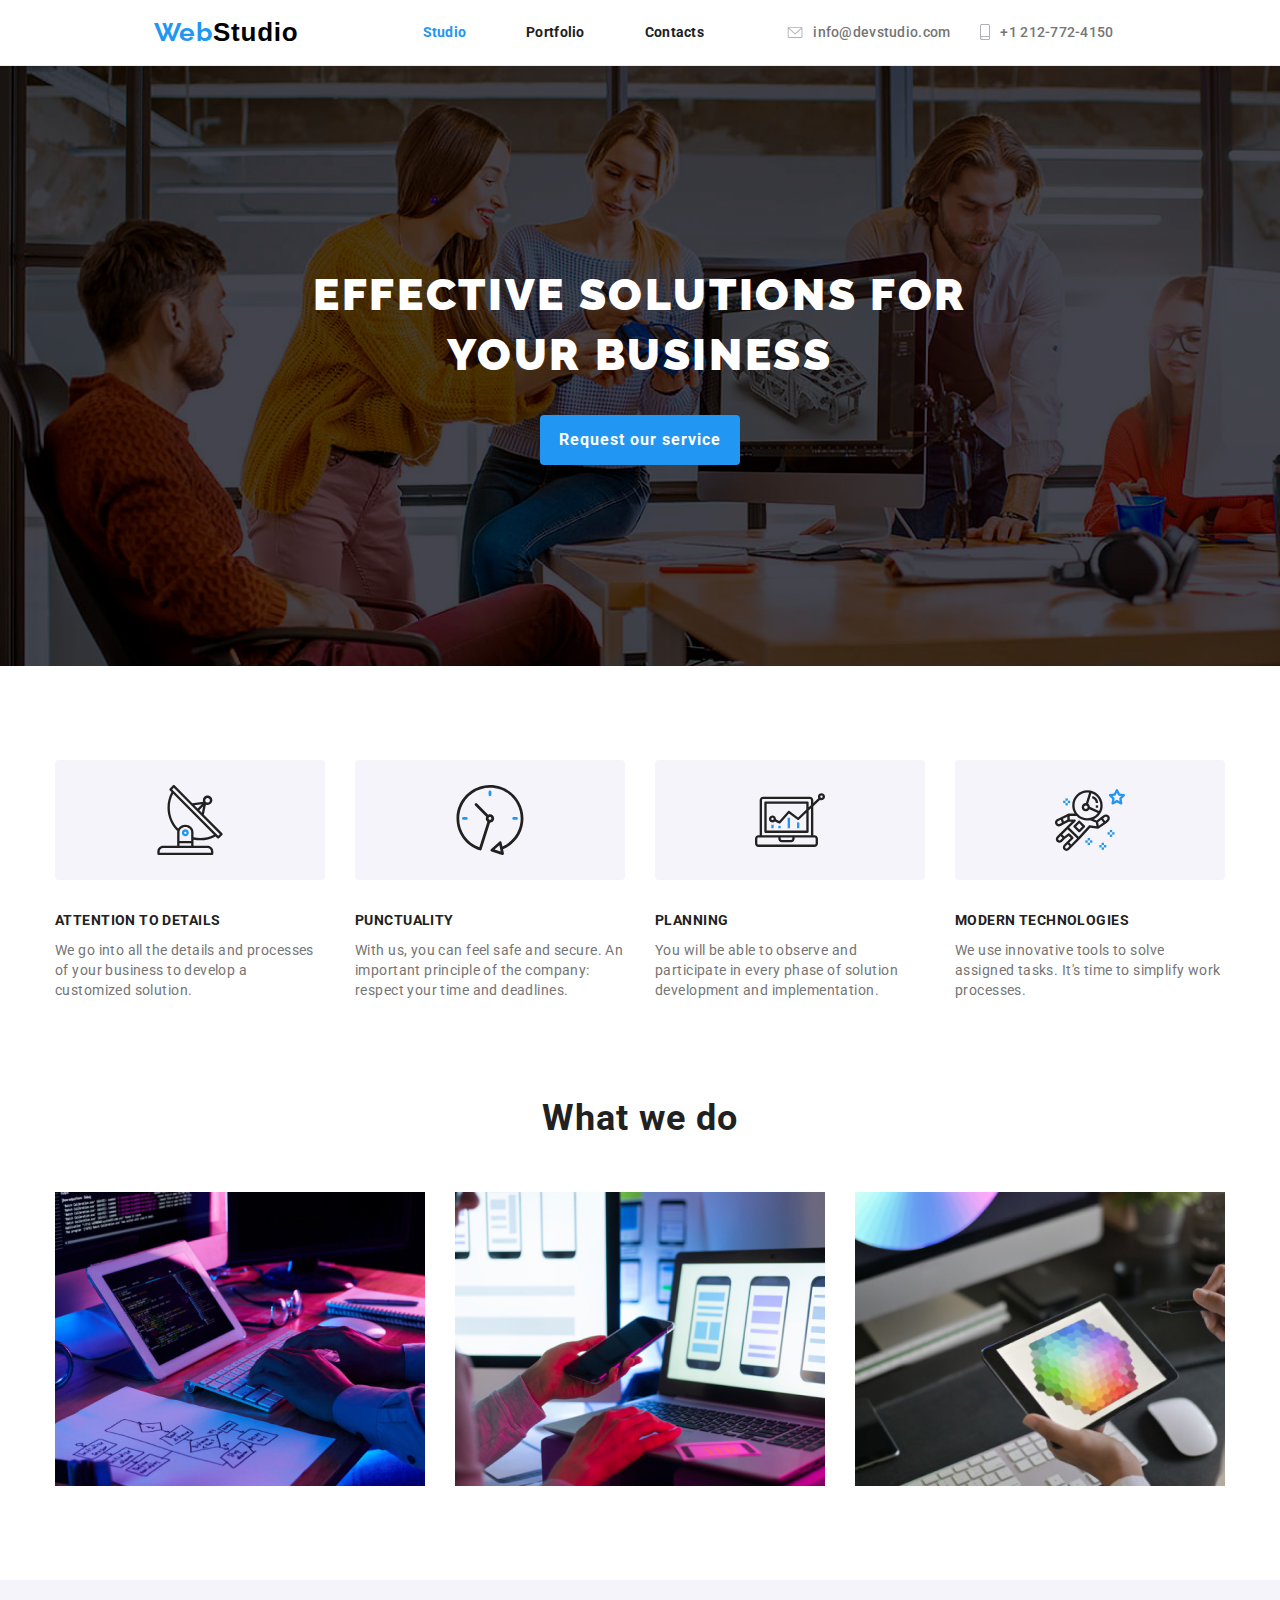
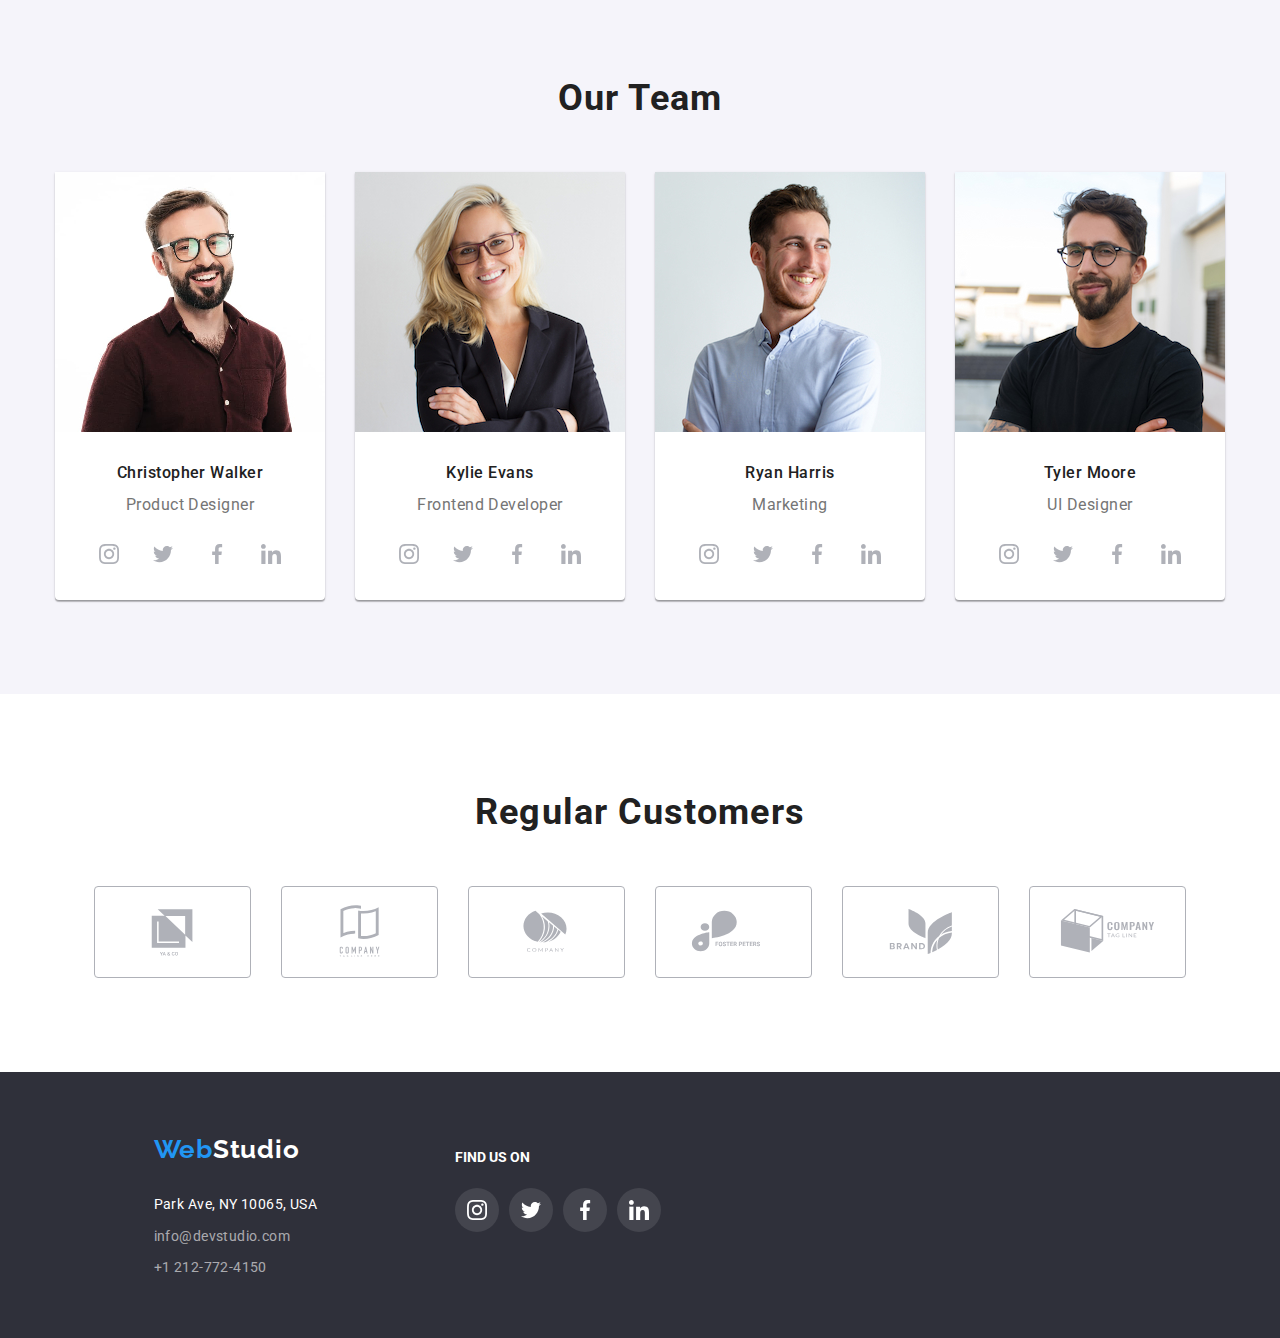
==== commit 65d6c18a: "decoration and svg done" ====
--- a/index.html
+++ b/index.html
@@ -100,25 +100,20 @@
                         height="260">
                     <div class="card-footer">
                         <h3>Christopher Walker</h3><span>Product Designer</span>
-                        <ul>
-                            <div class="social-media-icon-team">
-                                <li class="social-media-icon-card"><svg width="20px" height="20px" fill="#AFB1B8"
-                                        style="fill: #AFB1B8">
-                                        <use href="./images/symbol-defs.svg#icon-instagram"></use>
-                                    </svg></li>
-                                <li class="social-media-icon-card"><svg width="20px" height="20px" fill="#AFB1B8"
-                                        style="fill: #AFB1B8">
-                                        <use href="./images/symbol-defs.svg#icon-twitter"></use>
-                                    </svg></li>
-                                <li class="social-media-icon-card"><svg width="20px" height="20px" fill="#AFB1B8"
-                                        style="fill: #AFB1B8">
-                                        <use href="./images/symbol-defs.svg#icon-facebook"></use>
-                                    </svg></li>
-                                <li class="social-media-icon-card"><svg width="20px" height="20px" fill="#AFB1B8"
-                                        style="fill: #AFB1B8">
-                                        <use href="./images/symbol-defs.svg#icon-linkedin"></use>
-                                    </svg></li>
-                            </div>
+                        <ul class="social-media-icon-team">
+                                <li class="social-media-icon-card"><svg width="20px" height="20px">
+                                        <use href="./images/symbol-defs.svg#icon-instagram"></use>
+                                    </svg></li>
+                                <li class="social-media-icon-card"><svg width="20px" height="20px">
+                                        <use href="./images/symbol-defs.svg#icon-twitter"></use>
+                                    </svg></li>
+                                <li class="social-media-icon-card"><svg width="20px" height="20px">
+                                        <use href="./images/symbol-defs.svg#icon-facebook"></use>
+                                    </svg></li>
+                                <li class="social-media-icon-card"><svg width="20px" height="20px">
+                                        <use href="./images/symbol-defs.svg#icon-linkedin"></use>
+                                    </svg></li>
+                            
                         </ul>
                     </div>
                 </li>
@@ -127,20 +122,16 @@
                         <h3>Kylie Evans</h3><span>Frontend Developer</span>
                         <ul>
                             <div class="social-media-icon-team">
-                                <li class="social-media-icon-card"><svg width="20px" height="20px" fill="#AFB1B8"
-                                        style="fill: #AFB1B8">
-                                        <use href="./images/symbol-defs.svg#icon-instagram"></use>
-                                    </svg></li>
-                                <li class="social-media-icon-card"><svg width="20px" height="20px" fill="#AFB1B8"
-                                        style="fill: #AFB1B8">
-                                        <use href="./images/symbol-defs.svg#icon-twitter"></use>
-                                    </svg></li>
-                                <li class="social-media-icon-card"><svg width="20px" height="20px" fill="#AFB1B8"
-                                        style="fill: #AFB1B8">
-                                        <use href="./images/symbol-defs.svg#icon-facebook"></use>
-                                    </svg></li>
-                                <li class="social-media-icon-card"><svg width="20px" height="20px" fill="#AFB1B8"
-                                        style="fill: #AFB1B8">
+                                <li class="social-media-icon-card"><svg width="20px" height="20px">
+                                        <use href="./images/symbol-defs.svg#icon-instagram"></use>
+                                    </svg></li>
+                                <li class="social-media-icon-card"><svg width="20px" height="20px">
+                                        <use href="./images/symbol-defs.svg#icon-twitter"></use>
+                                    </svg></li>
+                                <li class="social-media-icon-card"><svg width="20px" height="20px">
+                                        <use href="./images/symbol-defs.svg#icon-facebook"></use>
+                                    </svg></li>
+                                <li class="social-media-icon-card"><svg width="20px" height="20px">
                                         <use href="./images/symbol-defs.svg#icon-linkedin"></use>
                                     </svg></li>
                             </div>
@@ -152,20 +143,16 @@
                         <h3>Ryan Harris</h3><span>Marketing</span>
                         <ul>
                             <div class="social-media-icon-team">
-                                <li class="social-media-icon-card"><svg width="20px" height="20px"
-                                        style="fill: #AFB1B8">
-                                        <use href="./images/symbol-defs.svg#icon-instagram"></use>
-                                    </svg></li>
-                                <li class="social-media-icon-card"><svg width="20px" height="20px"
-                                        style="fill: #AFB1B8">
-                                        <use href="./images/symbol-defs.svg#icon-twitter"></use>
-                                    </svg></li>
-                                <li class="social-media-icon-card"><svg width="20px" height="20px"
-                                        style="fill: #AFB1B8">
-                                        <use href="./images/symbol-defs.svg#icon-facebook"></use>
-                                    </svg></li>
-                                <li class="social-media-icon-card"><svg width="20px" height="20px"
-                                        style="fill: #AFB1B8">
+                                <li class="social-media-icon-card"><svg width="20px" height="20px">
+                                        <use href="./images/symbol-defs.svg#icon-instagram"></use>
+                                    </svg></li>
+                                <li class="social-media-icon-card"><svg width="20px" height="20px">
+                                        <use href="./images/symbol-defs.svg#icon-twitter"></use>
+                                    </svg></li>
+                                <li class="social-media-icon-card"><svg width="20px" height="20px">
+                                        <use href="./images/symbol-defs.svg#icon-facebook"></use>
+                                    </svg></li>
+                                <li class="social-media-icon-card"><svg width="20px" height="20px">
                                         <use href="./images/symbol-defs.svg#icon-linkedin"></use>
                                     </svg></li>
                             </div>
@@ -177,20 +164,16 @@
                         <h3>Tyler Moore</h3><span>UI Designer</span>
                         <ul>
                             <div class="social-media-icon-team">
-                                <li class="social-media-icon-card"><svg width="20px" height="20px" fill="#AFB1B8"
-                                        style="fill: #AFB1B8">
-                                        <use href="./images/symbol-defs.svg#icon-instagram"></use>
-                                    </svg></li>
-                                <li class="social-media-icon-card"><svg width="20px" height="20px" fill="#AFB1B8"
-                                        style="fill: #AFB1B8">
-                                        <use href="./images/symbol-defs.svg#icon-twitter"></use>
-                                    </svg></li>
-                                <li class="social-media-icon-card"><svg width="20px" height="20px" fill="#AFB1B8"
-                                        style="fill: #AFB1B8">
-                                        <use href="./images/symbol-defs.svg#icon-facebook"></use>
-                                    </svg></li>
-                                <li class="social-media-icon-card"><svg width="20px" height="20px" fill="#AFB1B8"
-                                        style="fill: #AFB1B8">
+                                <li class="social-media-icon-card"><svg width="20px" height="20px">
+                                        <use href="./images/symbol-defs.svg#icon-instagram"></use>
+                                    </svg></li>
+                                <li class="social-media-icon-card"><svg width="20px" height="20px">
+                                        <use href="./images/symbol-defs.svg#icon-twitter"></use>
+                                    </svg></li>
+                                <li class="social-media-icon-card"><svg width="20px" height="20px">
+                                        <use href="./images/symbol-defs.svg#icon-facebook"></use>
+                                    </svg></li>
+                                <li class="social-media-icon-card"><svg width="20px" height="20px">
                                         <use href="./images/symbol-defs.svg#icon-linkedin"></use>
                                     </svg></li>
                             </div>
--- a/css/styles.css
+++ b/css/styles.css
@@ -310,7 +310,6 @@
 .our-team {
     background-color: var(--button-background-color);
     padding-top: 94px;
-
 }
 
 .our-team h2 {
@@ -369,9 +368,8 @@
 
 .social-media-icon-team {
     display: flex;
-    justify-content: center;
-    align-items: center;
-    width: 270px;
+    flex-wrap: wrap;
+    justify-content: center;
     height: 44px;
     gap: 10px;
 }
@@ -380,41 +378,19 @@
     display: flex;
     justify-content: center;
     align-items: center;
-    background-color: var(--background-color-white);
-    border-radius: 50%;
-    width: 44px;
-    height: 44px;
-}
-
-.social-media-icon-card svg :hover {
-    fill: var(--background-color-white);
-    width: 20px;
-    height: 20px;
-}
-
-.social-media-icon-card :hover {
+    background-color:var(--background-color-white);
     width: 44px;
     height: 44px;
     border-radius: 50%;
+}
+
+.social-media-icon-card svg {fill: #AFB1B8;}
+
+.social-media-icon-card:hover {
     background-color: var(--text-hover-focus-color);
-}
-
-/*social-media-icon {
-    display: flex;
-    justify-content: center;
-    align-items: center;
-    background-color: #FFFFFF1A;
-    width: 44px;
-    height: 44px;
     border-radius: 50%;
 }
-
-.social-media-icon:hover {
-    background-color: var(--text-hover-focus-color);
-    fill: var(--background-color-white);
-    border-radius: 50%;
-}*/
-/*regular-customers*/
+.social-media-icon-card:hover svg {fill: var(--background-color-white);}
 
 .regular-customers {
     padding: 94px;
@@ -449,6 +425,8 @@
     width: 170px;
     height: 92px;
 }
+
+.customers-logo:hover svg {fill: var(--text-hover-focus-color);}
 
 /*buttons*/
 
@@ -517,7 +495,7 @@
     justify-content: flex-end;
     align-items: center;
     gap: 10px;
-    width: 75%;
+    width: 65%;
 }
 
 .card-section {
@@ -539,16 +517,17 @@
     cursor: pointer;
 }
 
-
 .item-section:hover li {box-shadow: 1px 4px 6px 0px rgba(0, 0, 0, 0.16), 0px 4px 4px 0px rgba(0, 0, 0, 0.6), 0px 1px 1px 0px rgba(0, 0, 0, 0.12);
 }
 
 .item-footer {
     display: flex;
     flex-direction: column;
-    margin-inline: 20px;
-    margin-block: 15px;
-}
+justify-content: space-evenly;
+height: 110px;
+margin-left: 24px;
+}
+
 
 .card-section {
     background-color: var(--background-color-white);
@@ -573,8 +552,6 @@
     letter-spacing: 0.03em;
 }
 
-
-
 /*footer section*/
 
 .global-footer {
@@ -586,9 +563,8 @@
     padding-bottom: 60px;
 }
 
-.footer {
-    display: block;
-    margin-left: 215px;
+.footer{
+    margin-left: 12%;
 }
 
 .global-footer a :hover,
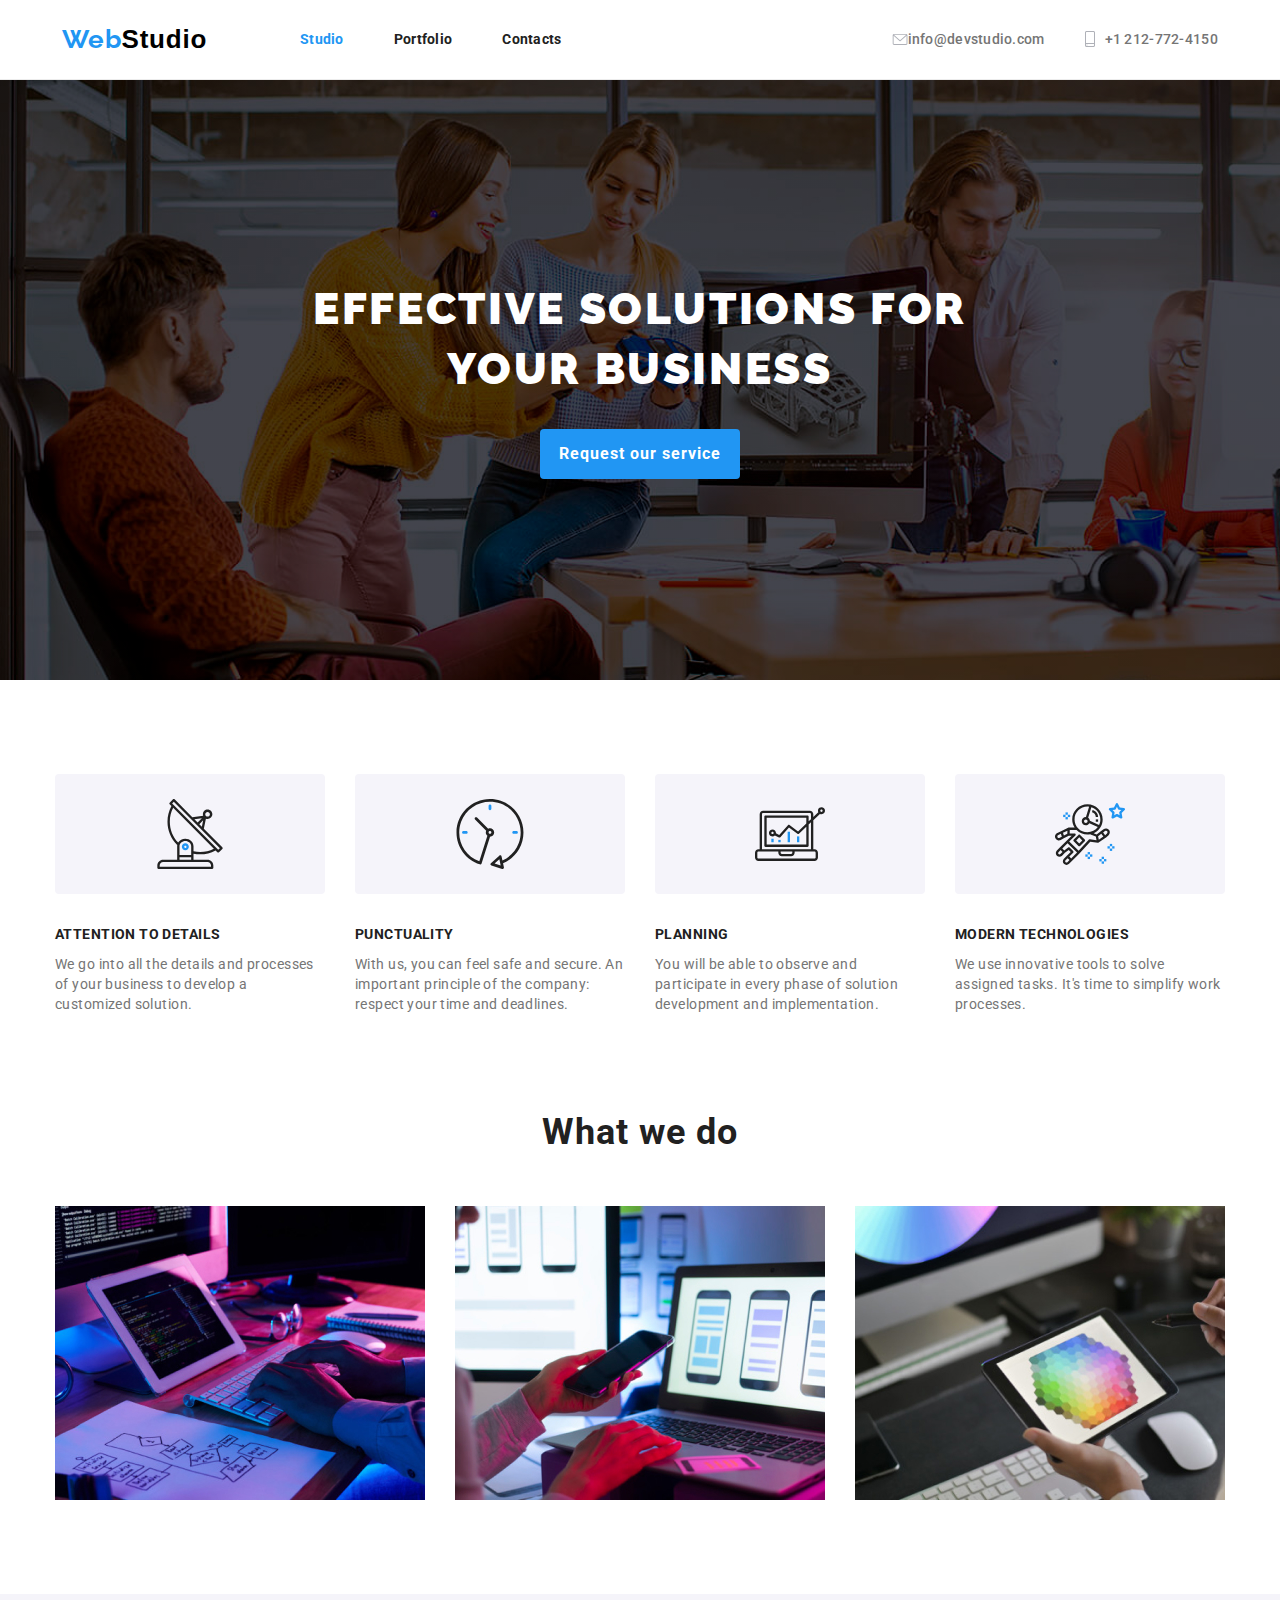
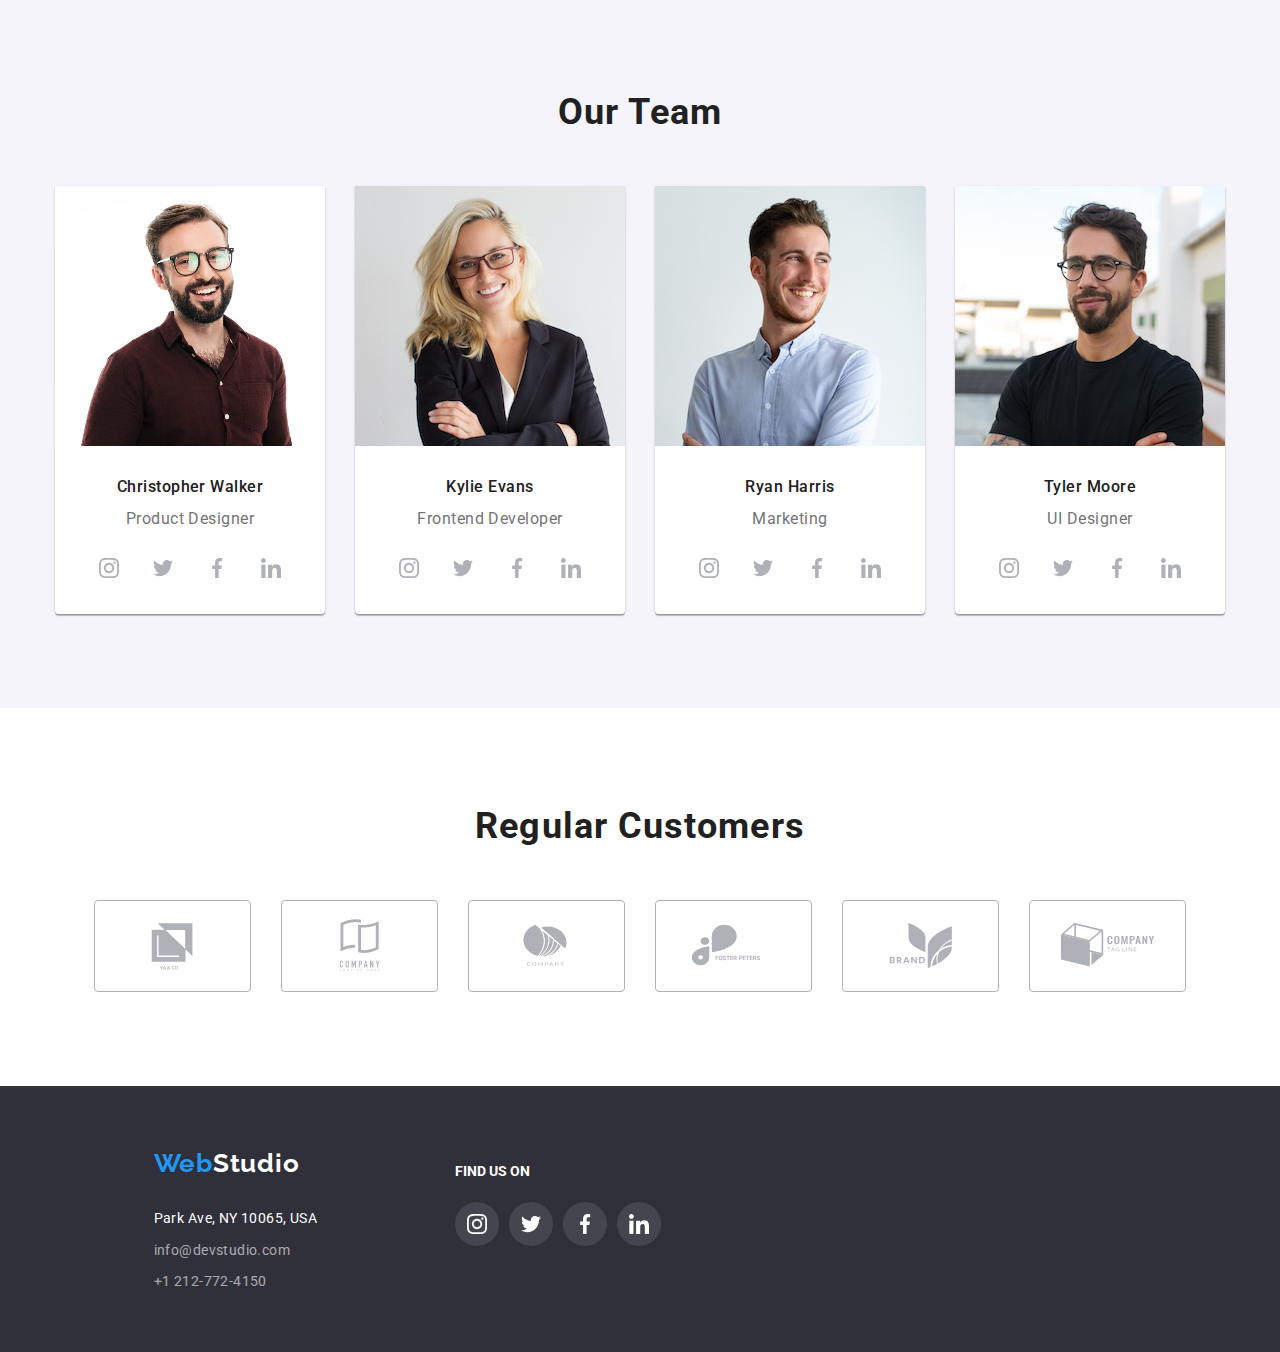
==== commit fa4e6f53: "review as mentor's intructions" ====
--- a/index.html
+++ b/index.html
@@ -101,19 +101,19 @@
                     <div class="card-footer">
                         <h3>Christopher Walker</h3><span>Product Designer</span>
                         <ul class="social-media-icon-team">
-                                <li class="social-media-icon-card"><svg width="20px" height="20px">
-                                        <use href="./images/symbol-defs.svg#icon-instagram"></use>
-                                    </svg></li>
-                                <li class="social-media-icon-card"><svg width="20px" height="20px">
-                                        <use href="./images/symbol-defs.svg#icon-twitter"></use>
-                                    </svg></li>
-                                <li class="social-media-icon-card"><svg width="20px" height="20px">
-                                        <use href="./images/symbol-defs.svg#icon-facebook"></use>
-                                    </svg></li>
-                                <li class="social-media-icon-card"><svg width="20px" height="20px">
-                                        <use href="./images/symbol-defs.svg#icon-linkedin"></use>
-                                    </svg></li>
-                            
+                            <li class="social-media-icon-card"><svg width="20px" height="20px">
+                                    <use href="./images/symbol-defs.svg#icon-instagram"></use>
+                                </svg></li>
+                            <li class="social-media-icon-card"><svg width="20px" height="20px">
+                                    <use href="./images/symbol-defs.svg#icon-twitter"></use>
+                                </svg></li>
+                            <li class="social-media-icon-card"><svg width="20px" height="20px">
+                                    <use href="./images/symbol-defs.svg#icon-facebook"></use>
+                                </svg></li>
+                            <li class="social-media-icon-card"><svg width="20px" height="20px">
+                                    <use href="./images/symbol-defs.svg#icon-linkedin"></use>
+                                </svg></li>
+
                         </ul>
                     </div>
                 </li>
@@ -185,53 +185,56 @@
         <section class="regular-customers">
             <h2>Regular Customers</h2>
             <ul class="customers">
-                <li class="customers-logo"><svg width="106px" height="60px" fill="#AFB1B8" style="fill: #AFB1B8">
+                <li class="customers-logo"><svg width="106px" height="60px">
                         <use href="./images/symbol-defs.svg#icon-Logo-1"></use>
                     </svg></li>
-                <li class="customers-logo"><svg width="106px" height="60px" fill="#AFB1B8" style="fill: #AFB1B8">
+                <li class="customers-logo"><svg width="106px" height="60px">
                         <use href="./images/symbol-defs.svg#icon-Logo-2"></use>
                     </svg></li>
-                <li class="customers-logo"><svg width="106px" height="60px" fill="#AFB1B8" style="fill: #AFB1B8">
+                <li class="customers-logo"><svg width="106px" height="60px">
                         <use href="./images/symbol-defs.svg#icon-Logo-3"></use>
                     </svg></li>
-                <li class="customers-logo"><svg width="106px" height="60px" fill="#AFB1B8" style="fill: #AFB1B8">
+                <li class="customers-logo"><svg width="106px" height="60px">
                         <use href="./images/symbol-defs.svg#icon-Logo-4"></use>
                     </svg></li>
-                <li class="customers-logo"><svg width="106px" height="60px" fill="#AFB1B8" style="fill: #AFB1B8">
+                <li class="customers-logo"><svg width="106px" height="60px">
                         <use href="./images/symbol-defs.svg#icon-Logo-5"></use>
                     </svg></li>
-                <li class="customers-logo"><svg width="106px" height="60px" fill="#AFB1B8" style="fill: #AFB1B8">
+                <li class="customers-logo"><svg width="106px" height="60px">
                         <use href="./images/symbol-defs.svg#icon-Logo-6"></use>
                     </svg></li>
             </ul>
         </section>
     </main>
-    <footer class="global-footer">
-        <div class="footer">
-            <a href="index.html"><span class="first-word">Web</span><span class="third-word">Studio</span></a>
-            <address>
-                <p class="phisical-address">Park Ave, NY 10065, USA</p>
-                <p>info@devstudio.com</p>
-                <p>+1 212-772-4150</p>
-            </address>
+    <footer>
+        <div class="global-footer">
+            <div class="footer">
+                <a href="index.html"><span class="first-word">Web</span><span class="third-word">Studio</span></a>
+                <address>
+                    <p class="phisical-address">Park Ave, NY 10065, USA</p>
+                    <p>info@devstudio.com</p>
+                    <p>+1 212-772-4150</p>
+                </address>
+            </div>
+            <div class="find-us-on-container">
+                <h3>Find us on</h3>
+                <ul class="social-media">
+                    <li class="social-media-icon"><svg width="20px" height="20px" fill="#AFB1B8" style="fill: #ffffff">
+                            <use href="./images/symbol-defs.svg#icon-instagram"></use>
+                        </svg></li>
+                    <li class="social-media-icon"><svg width="20px" height="20px" fill="#AFB1B8" style="fill: #ffffff">
+                            <use href="./images/symbol-defs.svg#icon-twitter"></use>
+                        </svg></li>
+                    <li class="social-media-icon"><svg width="20px" height="20px" fill="#AFB1B8" style="fill: #ffffff">
+                            <use href="./images/symbol-defs.svg#icon-facebook"></use>
+                        </svg></li>
+                    <li class="social-media-icon"><svg width="20px" height="20px" fill="#AFB1B8" style="fill: #ffffff">
+                            <use href="./images/symbol-defs.svg#icon-linkedin"></use>
+                        </svg></li>
+                </ul>
+            </div>
         </div>
-        <div class="find-us-on-container">
-            <h3>Find us on</h3>
-            <ul class="social-media">
-                <li class="social-media-icon"><svg width="20px" height="20px" fill="#AFB1B8" style="fill: #ffffff">
-                        <use href="./images/symbol-defs.svg#icon-instagram"></use>
-                    </svg></li>
-                <li class="social-media-icon"><svg width="20px" height="20px" fill="#AFB1B8" style="fill: #ffffff">
-                        <use href="./images/symbol-defs.svg#icon-twitter"></use>
-                    </svg></li>
-                <li class="social-media-icon"><svg width="20px" height="20px" fill="#AFB1B8" style="fill: #ffffff">
-                        <use href="./images/symbol-defs.svg#icon-facebook"></use>
-                    </svg></li>
-                <li class="social-media-icon"><svg width="20px" height="20px" fill="#AFB1B8" style="fill: #ffffff">
-                        <use href="./images/symbol-defs.svg#icon-linkedin"></use>
-                    </svg></li>
-            </ul>
-        </div>
+
     </footer>
 </body>
 
--- a/css/styles.css
+++ b/css/styles.css
@@ -41,16 +41,11 @@
     font-family: inherit;
 }
 
-header {
-    padding-block: 15px;
-}
-
 img {
     display: block;
     max-width: 100%;
     height: auto;
 }
-
 
 /*title section*/
 
@@ -85,24 +80,7 @@
     border-bottom: 1px solid #ECECEC;
 }
 
-.global-header {
-    display: flex;
-    justify-content: space-between;
-    flex-direction: row;
-    align-items: center;
-    margin-left: 12%;
-    margin-right: 12%;
-    width: 75%;
-}
-
 /*logo*/
-
-.first-part-header {
-    display: flex;
-    flex-direction: row;
-    justify-content: flex-start;
-    align-items: center;
-}
 
 .first-word {
     font-family: var(--text1-font-family);
@@ -144,15 +122,60 @@
     color: var(--text-hover-focus-color);
 }
 
-
 /*navigation bar*/
+
+.global-header {
+    display: flex;
+    flex-direction: row;
+    justify-content: center;
+    align-items: center;
+    width: 1200PX;
+}
+
+header {
+    width: 100vw;
+    display: flex;
+    justify-content: center;
+    height: 80px;
+}
+
+.first-part-header {
+    display: flex;
+    flex-direction: row;
+    justify-content: flex-start;
+    align-items: center;
+}
+
 .menu-nav {
     display: flex;
-    justify-content: space-between;
-    width: 16%;
-    padding-left: 94px;
-}
-
+    flex-direction: row;
+    padding-left: 93px;
+    padding-right: 330px;
+}
+
+.menu-nav :nth-child(2) {
+    padding-left: 50px;
+    padding-right: 50px;
+}
+
+.nav-contact {
+    display: flex;
+    flex-direction: row;
+    align-items: center;
+    justify-content: flex-end;
+}
+
+.nav-contact-email {
+    display: flex;
+    align-items: center;
+    padding-right: 40px;
+}
+
+.nav-contact-phone {
+    display: flex;
+    align-items: center;
+    gap: 10px;
+}
 
 .nav-link {
     font-family: var(--text2-font-family);
@@ -162,7 +185,6 @@
     line-height: 1.328em;
     letter-spacing: 0.02em;
     font-weight: bold;
-    padding-inline: 30px;
 }
 
 .current {
@@ -175,13 +197,6 @@
 
 a:focus {
     color: var(--text-hover-focus-color);
-}
-
-.nav-contact {
-    display: flex;
-    align-content: flex-end;
-    margin: 0;
-    gap: 30px;
 }
 
 .nav-contact a {
@@ -199,18 +214,6 @@
 
 .nav-contact-phone svg {
     fill: #AFB1B8;
-}
-
-.nav-contact-email {
-    display: flex;
-    align-items: center;
-    gap: 10px;
-}
-
-.nav-contact-phone {
-    display: flex;
-    align-items: center;
-    gap: 10px;
 }
 
 .nav-contact-email:hover svg {
@@ -282,7 +285,6 @@
 }
 
 /* what-we-do*/
-
 
 .what-we-do {
     padding-top: 94px;
@@ -366,6 +368,8 @@
     padding-bottom: 16px;
 }
 
+/*social media section*/
+
 .social-media-icon-team {
     display: flex;
     flex-wrap: wrap;
@@ -378,19 +382,26 @@
     display: flex;
     justify-content: center;
     align-items: center;
-    background-color:var(--background-color-white);
+    background-color: var(--background-color-white);
     width: 44px;
     height: 44px;
     border-radius: 50%;
 }
 
-.social-media-icon-card svg {fill: #AFB1B8;}
+.social-media-icon-card svg {
+    fill: #AFB1B8;
+}
 
 .social-media-icon-card:hover {
     background-color: var(--text-hover-focus-color);
     border-radius: 50%;
 }
-.social-media-icon-card:hover svg {fill: var(--background-color-white);}
+
+.social-media-icon-card:hover svg {
+    fill: var(--background-color-white);
+}
+
+/*regular customers*/
 
 .regular-customers {
     padding: 94px;
@@ -418,15 +429,18 @@
     height: 92px;
 }
 
-.customers-logo :hover {
-    fill: var(--title-button-hover-color);
-    border: 1px solid #2196F3;
-    border-radius: 4px;
-    width: 170px;
-    height: 92px;
-}
-
-.customers-logo:hover svg {fill: var(--text-hover-focus-color);}
+.customers-logo svg {
+    fill: #AFB1B8;
+}
+
+.customers-logo:hover svg {
+    fill: var(--text-hover-focus-color);
+    border: none;
+}
+
+.customers :hover {
+    border: 1px solid var(--text-hover-focus-color);
+}
 
 /*buttons*/
 
@@ -450,7 +464,6 @@
     color: #FFFFFF;
 }
 
-
 .nav-product button {
     font-family: var(--text2-font-family);
     cursor: pointer;
@@ -479,33 +492,32 @@
 /*card section*/
 
 .product-container {
+    width: 100vw;
+    padding-top: 94px;
+}
+
+.nav-product {
+    display: flex;
+    justify-content: center;
+    width: 100vw;
+    padding-bottom: 50px;
+}
+
+.product-cards {
+    display: flex;
+    justify-content: center;
+    align-items: center;
+    gap: 8px;
     width: 1200px;
-    padding-top: 94px;
-}
-
-.nav-product {
-    display: flex;
-    justify-content: center;
-    padding-bottom: 50px;
-    margin: 0;
-}
-
-.product-cards {
-    display: flex;
-    justify-content: flex-end;
-    align-items: center;
-    gap: 10px;
-    width: 65%;
 }
 
 .card-section {
     display: flex;
     flex-wrap: wrap;
     align-content: space-between;
-    width: 100%;
+    width: 1200px;
     gap: 30px;
     padding-bottom: 94px;
-    margin-left: 12%;
 }
 
 .box-card {
@@ -517,21 +529,26 @@
     cursor: pointer;
 }
 
-.item-section:hover li {box-shadow: 1px 4px 6px 0px rgba(0, 0, 0, 0.16), 0px 4px 4px 0px rgba(0, 0, 0, 0.6), 0px 1px 1px 0px rgba(0, 0, 0, 0.12);
+.item-section:hover li {
+    box-shadow: 1px 4px 6px 0px rgba(0, 0, 0, 0.16), 0px 4px 4px 0px rgba(0, 0, 0, 0.6), 0px 1px 1px 0px rgba(0, 0, 0, 0.12);
 }
 
 .item-footer {
     display: flex;
     flex-direction: column;
-justify-content: space-evenly;
-height: 110px;
-margin-left: 24px;
-}
-
+    justify-content: space-evenly;
+    height: 110px;
+    margin-left: 24px;
+}
+
+.card-container {
+    width: 100vw;
+    display: flex;
+    justify-content: center;
+}
 
 .card-section {
     background-color: var(--background-color-white);
-    margin-left: 13%;
 }
 
 .card-section h3 {
@@ -554,17 +571,19 @@
 
 /*footer section*/
 
+footer {
+    width: 100vw;
+    background-color: var(--title-footer-background-color);
+}
+
 .global-footer {
     display: flex;
-    background-color: var(--title-footer-background-color);
+    padding-left: 12%;
+    width: 1200px;
     font-family: var(--text2-font-family);
     font-weight: 400;
     padding-top: 60px;
     padding-bottom: 60px;
-}
-
-.footer{
-    margin-left: 12%;
 }
 
 .global-footer a :hover,
@@ -600,8 +619,8 @@
 .find-us-on-container {
     display: block;
     width: 206px;
-    margin-left: 70px;
     padding-top: 15px;
+    padding-left: 70px;
 }
 
 .find-us-on-container h3 {
